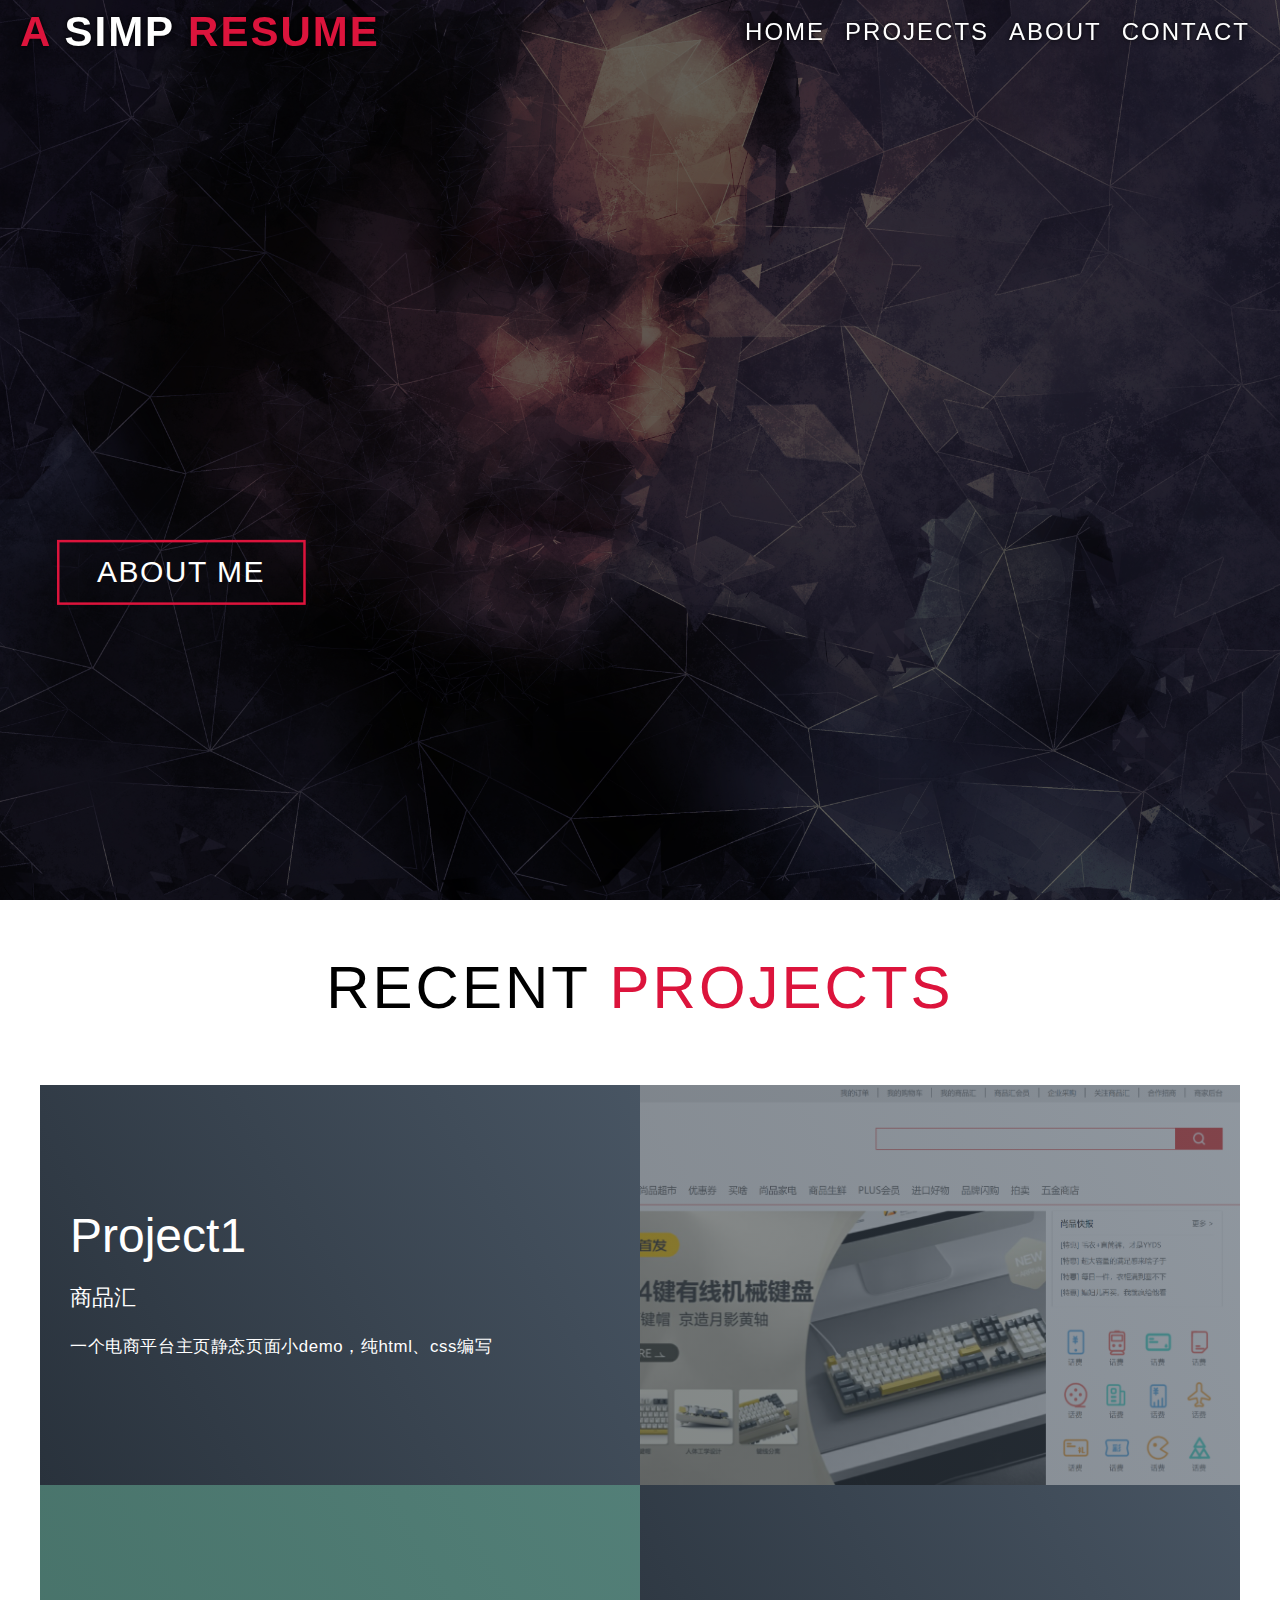
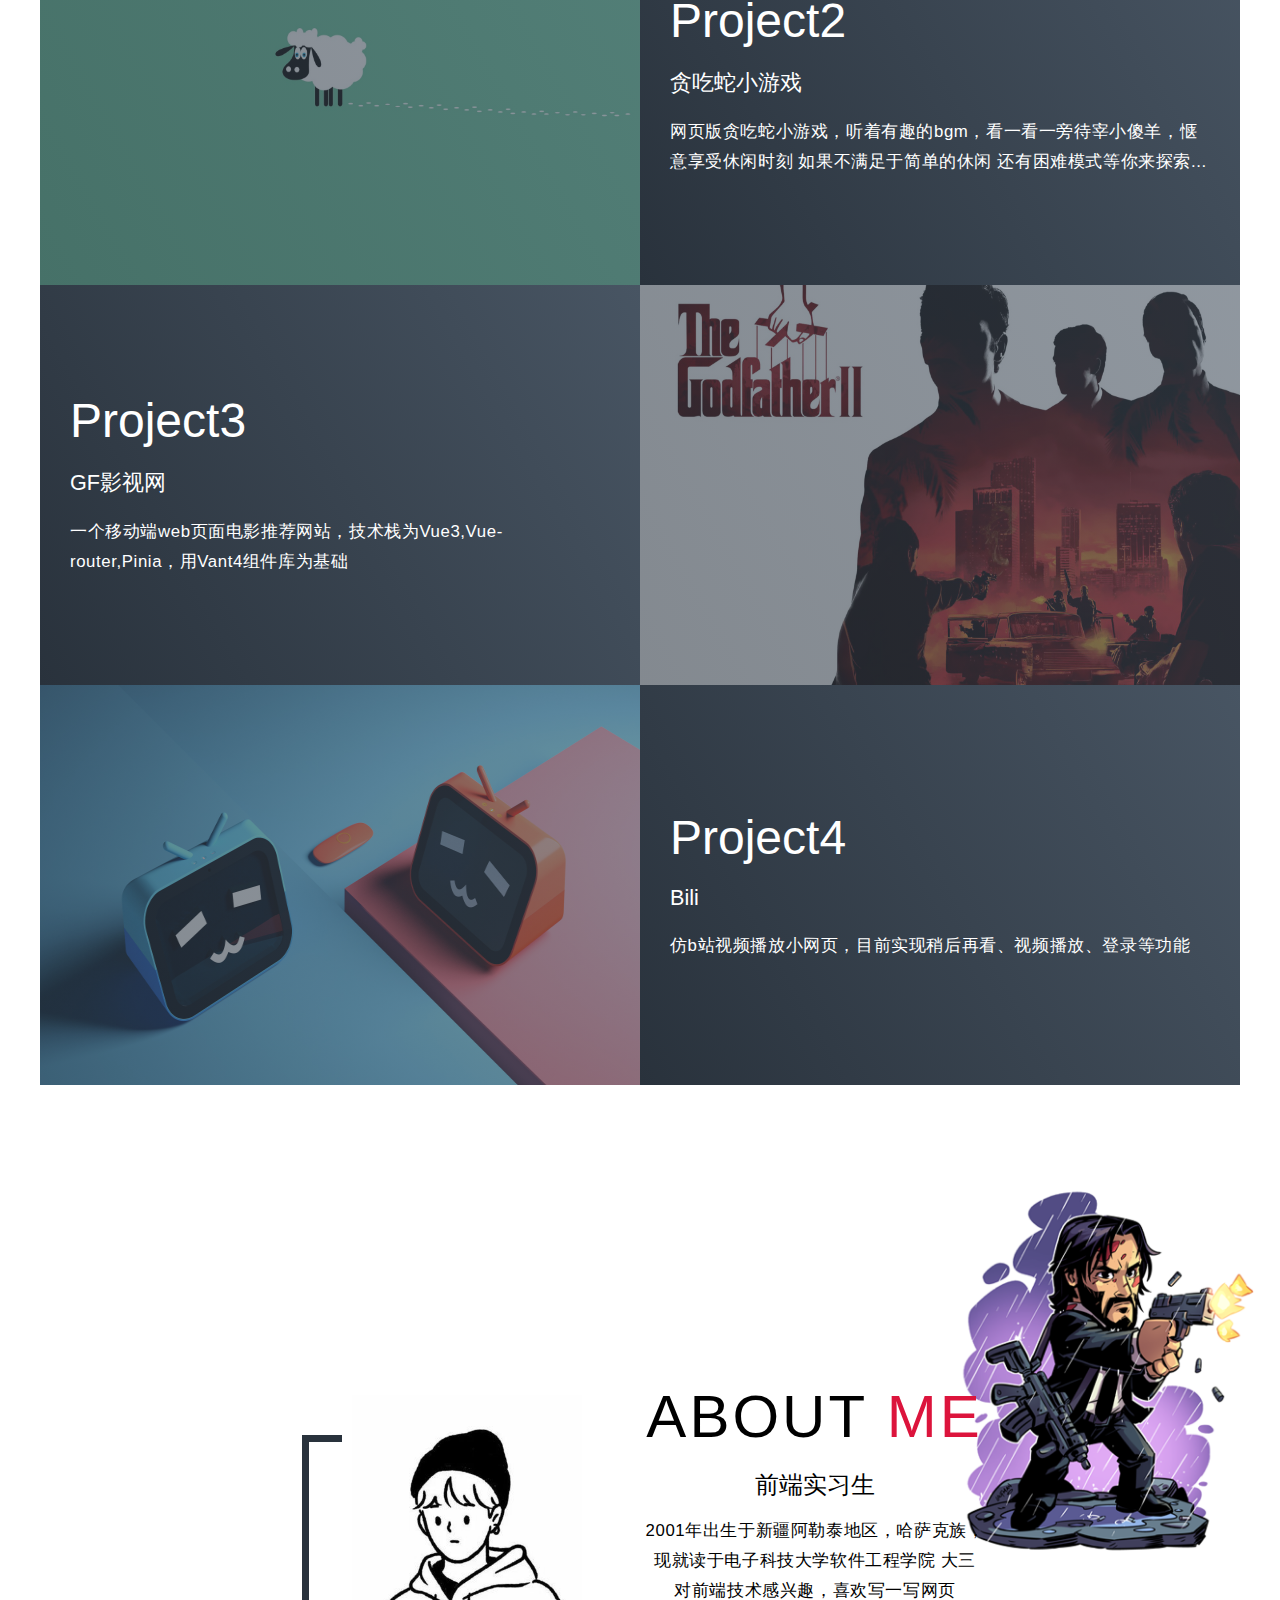
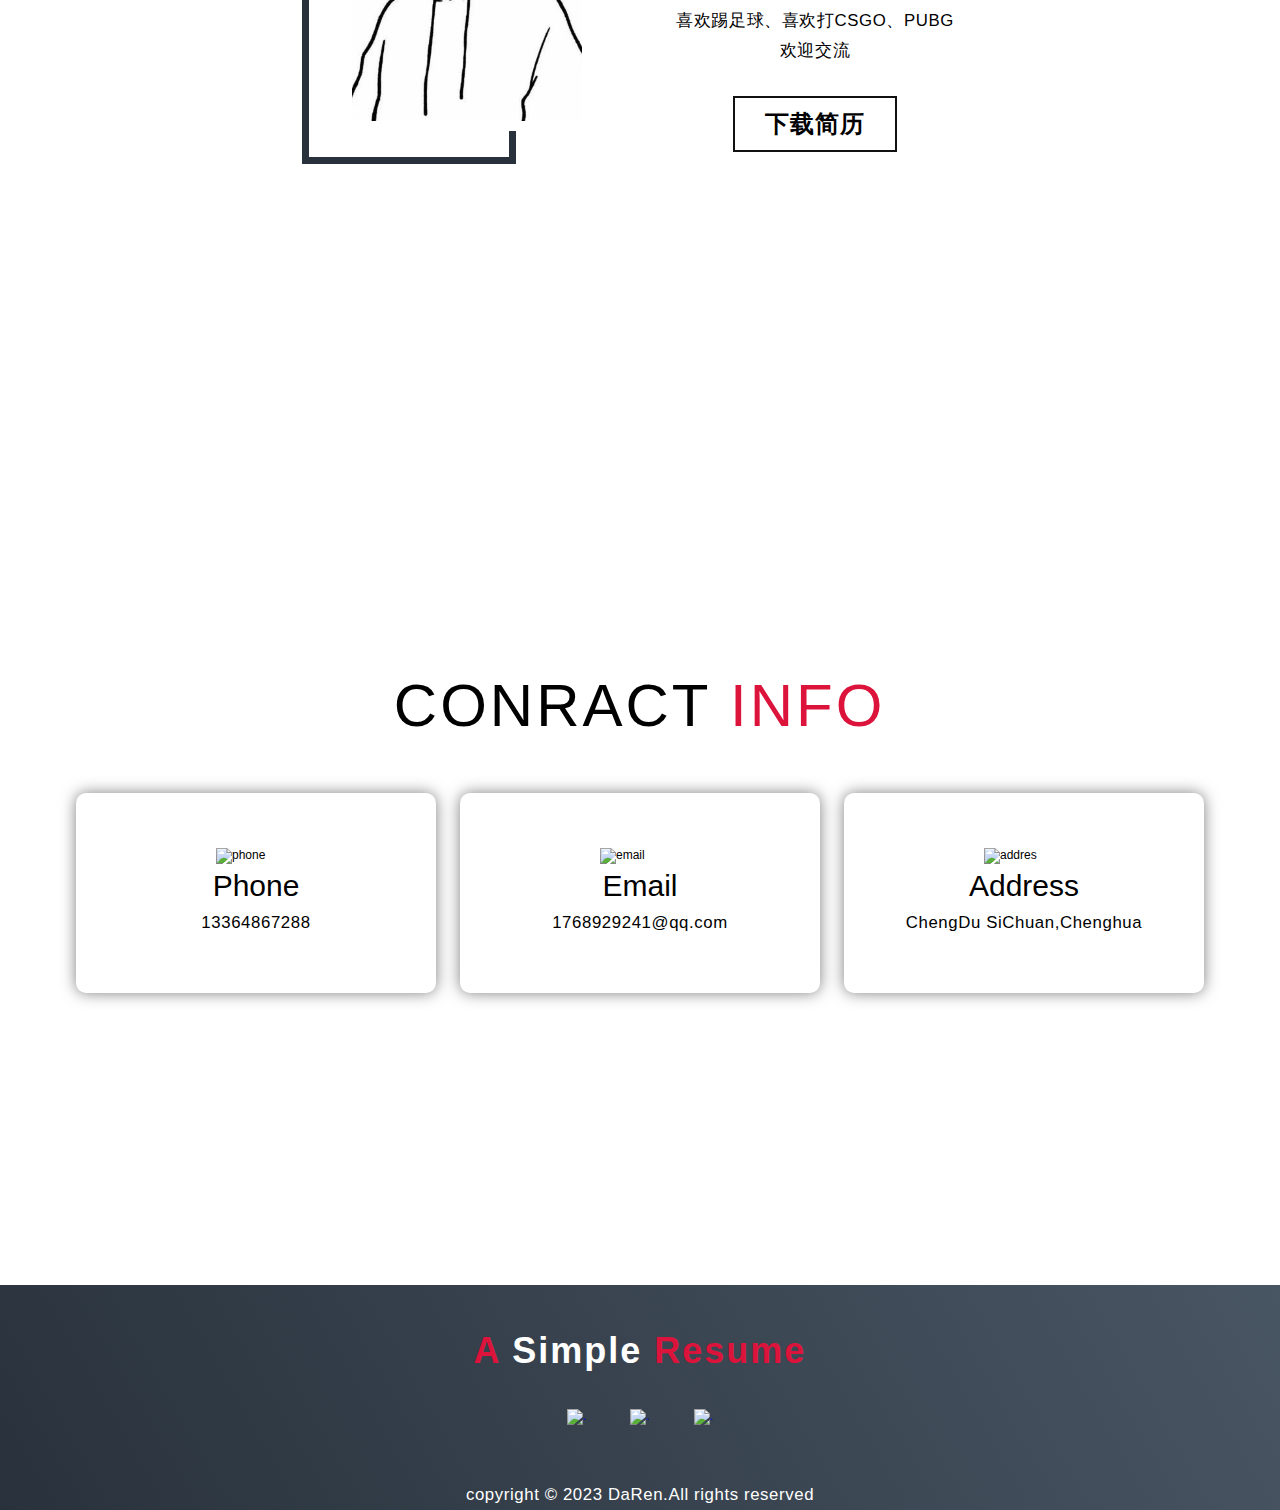
==== html/index.html @ d1a64513 "first-commit" ====
<!DOCTYPE html>
<html lang="zn-ch">

<head>
    <meta charset="UTF-8">
    <meta http-equiv="X-UA-Compatible" content="IE=edge">
    <meta name="viewport" content="width=device-width, initial-scale=1.0">
    <link rel="stylesheet" href="../css/index.css">
    <title>My Website</title>
</head>

<body>
    <!-- 头部 -->
    <header class="page-header">
        <div class="container">
            <h1 class="logo">
                <span class="crimson">A </span><span> Simp </span><span class="crimson">Resume</span>
            </h1>
            <ul class="nav">
                <li><a href="#hero">home</a></li>
                <!-- <li><a href="#service">services</a></li> -->
                <li><a href="#project">projects</a></li>
                <li><a href="#about">about</a></li>
                <li><a href="#contact">contact</a></li>
            </ul>
            <div class="humburger">
                <div></div>
                <div></div>
                <div></div>
            </div>
        </div>
        <div class="nav-list">
            <li><a href="#hero">home</a></li>
            <!-- <li><a href="#service">services</a></li> -->
            <li><a href="#project">projects</a></li>
            <li><a href="#about">about</a></li>
            <li><a href="#contact">contact</a></li>
        </div>
    </header>

    <!-- hreo板块 -->
    <section id="hero">
        <div class="hero container">
            <div class="my-introduction">
                <h1>Hello, <span></span></h1>
                <h1>My Name is <span></span></h1>
                <h1>Daren <span></span></h1>
                <a href="#about" type="button" class="cta">About Me</a>
            </div>
        </div>
    </section>

    <!-- service板块 -->
    <!-- <section id="service">
        <div class="container">
            服务头部
            <header>
                <h1 class="section-title">serv<span class="crimson">i</span>ces</h1>
                <p>Lorem ipsum dolor sit amet consectetur, adipisicing elit. 
                    Ipsum deleniti maiores pariatur assumenda quas magni et,
                     doloribus quod voluptate quasi molestiae magnam officiis 
                     dolorum, dolor provident atque molestias voluptatum 
                     explicabo!</p>
            </header>
            服务项
            <div class="content">
                <div class="item">
                    <div class="icon"><img src="https://img.icons8.com/bubbles/100/000000/services.png" alt="service-icon"></div>
                    <h2>Web Design</h2>
                    <p>Lorem ipsum dolor sit amet consectetur adipisicing
                         elit. Corporis debitis rerum, magni voluptatem sed
                          architecto placeat beatae tenetur officia quod</p>
                </div>
                <div class="item">
                    <div class="icon"><img src="https://img.icons8.com/bubbles/100/000000/services.png" alt="service-icon"></div>
                    <h2>Web Design</h2>
                    <p>Lorem ipsum dolor sit amet consectetur adipisicing
                         elit. Corporis debitis rerum, magni voluptatem sed
                          architecto placeat beatae tenetur officia quod</p>
                </div>
                <div class="item">
                    <div class="icon"><img src="https://img.icons8.com/bubbles/100/000000/services.png" alt="service-icon"></div>
                    <h2>Web Design</h2>
                    <p>Lorem ipsum dolor sit amet consectetur adipisicing
                         elit. Corporis debitis rerum, magni voluptatem sed
                          architecto placeat beatae tenetur officia quod</p>
                </div>
                <div class="item">
                    <div class="icon"><img src="https://img.icons8.com/bubbles/100/000000/services.png" alt="service-icon"></div>
                    <h2>Web Design</h2>
                    <p>Lorem ipsum dolor sit amet consectetur adipisicing
                         elit. Corporis debitis rerum, magni voluptatem sed
                          architecto placeat beatae tenetur officia quod</p>
                </div>
            </div>
        </div>
    </section> -->

    <!-- porject板块 -->
    <section id="project">
        <div class="container">
            <header>
                <h1 class="section-title">RECENT <span class="crimson">PROJECTS</span></h1>
            </header>
            <div class="content">
                <div class="item">
                    <div class="info">
                        <h2>Project1</h2>
                        <h3>商品汇</h3>
                        <p>一个电商平台主页静态页面小demo，纯html、css编写</p>
                    </div>
                    <div class="picture"><img src="../image/sph.png" alt="project1"></div>
                </div>
                <div class="item">
                    <div class="info">
                        <h2>Project2</h2>
                        <h3>贪吃蛇小游戏</h3>
                        <p>网页版贪吃蛇小游戏，听着有趣的bgm，看一看一旁待宰小傻羊，惬意享受休闲时刻
                            如果不满足于简单的休闲 还有困难模式等你来探索...
                        </p>
                    </div>
                    <div class="picture"><img src="../image/bg3.jpg" alt="project1"></div>
                </div>
                <div class="item">
                    <div class="info">
                        <h2>Project3</h2>
                        <h3>GF影视网</h3>
                        <p>一个移动端web页面电影推荐网站，技术栈为Vue3,Vue-router,Pinia，用Vant4组件库为基础</p>
                    </div>
                    <div class="picture"><img src="../image/GodFather.jpg" alt="project1"></div>
                </div>
                <div class="item">
                    <div class="info">
                        <h2>Project4</h2>
                        <h3>Bili</h3>
                        <p>仿b站视频播放小网页，目前实现稍后再看、视频播放、登录等功能</p>
                    </div>
                    <div class="picture"><img src="../image/bili.jpg" alt="project1"></div>
                </div>
                <!-- <div class="item">
                    <div class="info">
                        <h2>Project5</h2>
                        <h3>Coding is Love</h3>
                        <p>Lorem, ipsum dolor sit amet consectetur
                            adipisicing elit. Ad, iusto cupiditate
                            voluptatum impedit unde rem ipsa distinctio
                            illum quae mollitia ut, accusantium eius odio
                            ducimus illo neque atque libero non sunt harum?
                            Ipsum repellat animi, fugit architecto voluptatum odit et!</p>
                    </div>
                    <div class="picture"><img src="../image/bili.jpg" alt="project1"></div>
                </div> -->
            </div>
        </div>
    </section>

    <!-- about板块 -->
    <section id="about">
        <div class="container">
            <div class="about-box">
                <div class="info">
                    <h1 class="section-title">about <span class="crimson">me</span></h1>
                    <h2>前端实习生</h2>
                    <p>
                        2001年出生于新疆阿勒泰地区，哈萨克族，现就读于电子科技大学软件工程学院
                        大三
                    </p>
                    <p>
                        对前端技术感兴趣，喜欢写一写网页
                    </p>
                    <p>
                        喜欢踢足球、喜欢打CSGO、PUBG
                    </p>
                    <p>欢迎交流</p>
                    <a href="#">下载简历</a>
                </div>
                <div class="picture"><img src="../image/avatar.jpg" alt="me"></div>
            </div>
        </div>
    </section>

    <!-- contact板块 -->
    <section id="contact">
        <div class="container">
            <h1 class="section-title">CONRACT <span class="crimson">INFO</span></h1>
            <div class="contact-items">
                <a class="item" href="tel:13364867288">
                    <img src="https://img.icons8.com/bubbles/100/000000/phone.png" alt="phone">
                    <h2>Phone</h2>
                    <p>13364867288</p>
                </a>
                <a class="item" href="mailto:1768929241@qq.com">
                    <img src="https://img.icons8.com/bubbles/100/000000/new-post.png" alt="email">
                    <h2>Email</h2>
                    <p>1768929241@qq.com</p>
                </a>
                <a class="item">
                    <img src="https://img.icons8.com/bubbles/100/000000/map-marker.png" alt="addres">
                    <h2>Address</h2>
                    <p>ChengDu SiChuan,Chenghua</p>
                </a>
            </div>
        </div>
    </section>

    <!-- 页脚 -->
    <footer class="page-footer">
        <div class="container">
            <h1><span class="crimson">A </span> Simple <span class="crimson"> Resume</span></h1>
            <div class="icon">
                <!-- <h2>Your Complete Web Soution</h2> -->
                <a href="#"><img src="https://img.icons8.com/bubbles/100/000000/facebook-new.png" alt="."></a>
                <a href="#"><img src="https://img.icons8.com/bubbles/100/000000/instagram-new.png" alt="."></a>
                <a href="#"><img src="https://img.icons8.com/bubbles/100/000000/behance.png" alt="."></a>
            </div>
            <p class="copyright">copyright &copy; 2023 DaRen.All rights reserved</p>
        </div>
    </footer>

    <script>
        // 汉堡包按钮
        const humburger = document.querySelector('.humburger')
        // 导航列表
        const navList = document.querySelector('.nav-list')
        const navListHide = () => {
            navList.style.right = '-55%'
            navList.style.borderTopLeftRadius = '0'
            navList.style.borderBottomLeftRadius = '0'
            // 显示汉堡包
            humburger.style.opacity = '1'
            setTimeout(()=> {
                window.removeEventListener('click', navListHide)
            })
        }
        humburger.addEventListener('click', function () {
            navList.style.right = '0'
            navList.style.borderTopLeftRadius = '70%'
            navList.style.borderBottomLeftRadius = '70%'
            // 隐藏汉堡包
            humburger.style.opacity = '0'
            // 点击屏幕隐藏导航列表
            setTimeout(()=> {
                window.addEventListener('click',navListHide)
            })
        })
    </script>
</body>

</html>
---- css/index.css ----
/* #region reset*/
* {
    padding: 0;
    margin: 0;
    box-sizing: border-box;
}

html {
    font-size: 7px;
    font-family: 'montserrat', sans-serif;
    scroll-behavior: smooth;
}

a {
    text-decoration: none;
}

.container {
    min-height: 100vh;
    width: 100%;
    display: flex;
    align-items: center;
    justify-content: center;
}

.crimson {
    color: crimson;
}

.section-title {
    font-size: 4rem;
    font-weight: 300;
    color: black;
    margin-bottom: 10px;
    text-transform: uppercase;
    letter-spacing: .2rem;
    text-align: center;
}

p {
    font-size: 1.4rem;
    line-height: 2.5rem;
    font-weight: 300;
    letter-spacing: .05rem;
}

img {
    width: 100%;
}

h1,
h2,
h3,
p {
    cursor: default;
}

/* #endregion reset*/

/* #region header */
.page-header {
    width: 100%;
    position: fixed;
    top: 0;
    left: 0;
    z-index: 100;
    text-shadow: 0px 0px 4px black;
    /* background-image: linear-gradient(60deg, #29323c 0%, #485563 100%); */
}

.page-header .container {
    max-width: 1500px;
    margin: 0 auto;
    min-height: 7vh;
    justify-content: space-between;
    padding: 0 20px;
    color: white;
    text-transform: uppercase;
}

.page-header .logo {
    font-size: 3.5rem;
    letter-spacing: 2px;
    font-weight: 600;
}

.page-header .nav {
    display: flex;
    justify-content: flex-end;
    align-items: center;
}

.page-header .nav li {
    list-style: none;
}

.page-header .nav li a {
    color: white;
    font-size: 2rem;
    padding: 0 10px;
    letter-spacing: 2px;
    transition: .2s 0s ease letter-spacing;
}

.page-header .nav li a:hover {
    color: crimson;
    letter-spacing: 10px;
}

.page-header .humburger {
    width: 40px;
    height: 40px;
    border: 3px solid white;
    border-radius: 50%;
    cursor: pointer;
    display: none;
    box-shadow: 0px 0px 5px black;

    /* display: flex; */
    flex-direction: column;
    justify-content: space-evenly;
    align-items: center;
}

.page-header .humburger div:nth-child(2) {
    width: 60%;
    border: 1px solid white;
    opacity: .5;
    animation: humburger_line2 2s linear 0s infinite;
    box-shadow: 0px 0px 5px black;
}

.page-header .humburger div:nth-child(1) {
    width: 60%;
    border: 1px solid white;
    position: relative;
    top: 5px;
    opacity: .5;
    animation: humburger_line1 2s linear 0s infinite;
    box-shadow: 0px 0px 5px black;
}

.page-header .humburger div:nth-child(3) {
    width: 60%;
    border: 1px solid white;
    position: relative;
    top: -4px;
    opacity: .5;
    animation: humburger_line3 2s linear 0s infinite;
    box-shadow: 0px 0px 5px black;
}

.nav-list {
    width: 52%;
    height: 100vh;
    background-color: #2D2C2F;
    opacity: .7;

    position: absolute;
    top: 0;
    right: -55%;

    display: none;
    flex-flow: column;
    justify-content: center;
    align-items: center;

    transition: .3s 0s ease all;
}

.nav-list li {
    list-style: none;
    margin: 2rem 0;
}

.nav-list li a {
    color: white;
    font-size: 4rem;
    padding: 0 10px;
    letter-spacing: 2px;
}

/* #endregion header */

/* #region hero section */
#hero {
    background-image: url(../image/JohnWick3.jpg);
    background-size: cover;
    background-position: top center;
    position: relative;
    z-index: 1;
}

/* 一层黑幕 */
#hero::after {
    content: '';
    background-color: black;
    opacity: 0.6;
    height: 100%;
    width: 100%;
    position: absolute;
    top: 0;
    left: 0;
    z-index: -1;
}

/* 调整位置 */
#hero .container {
    max-width: 1500px;
    margin: 0 auto;
    justify-content: flex-start;
    padding-left: 40px;
}

#hero h1 {
    display: block;
    width: fit-content;
    font-size: 4rem;
    position: relative;
    color: transparent;
    position: relative;
    animation: text_reveal .5s ease forwards;
}

#hero h1:nth-child(1) {
    animation-delay: 1s;
}

#hero h1:nth-child(2) {
    animation-delay: 2s;
}

#hero h1:nth-child(3) {
    animation: text_reveal_name .5s ease forwards;
    animation-delay: 3s;
}

/* 字体动画特效遮幕 */
#hero h1 span {
    position: absolute;
    top: 0;
    left: 0;
    width: 0;
    height: 100%;
    background-color: crimson;
    animation: text_reveal_box 1s ease;
}

#hero h1:nth-child(1) span {
    animation-delay: .5s;
}

#hero h1:nth-child(2) span {
    animation-delay: 1.5s;
}

#hero h1:nth-child(3) span {
    animation-delay: 2.5s;
}

#hero .cta {
    display: inline-block;
    padding: 10px 30px;
    color: white;
    background-color: transparent;
    border: 2px solid crimson;
    font-size: 2rem;
    text-transform: uppercase;
    letter-spacing: .1rem;
    margin-top: 30px;
    transition: .3s ease;
    transition-property: color bacground-color;
}

#hero .cta:hover {
    color: white;
    background-color: crimson;
}

/* #endregion hero section */

/* #region service section */
/* #service .container {
    flex-direction: column;
    text-align: center;
    max-width: 1500px;
    margin: 0 auto;
    padding: 100px 0;
}
#service .section-title {
    font-size: 4rem;
    font-weight: 300;
    color: black;
    margin-bottom: 10px;
    text-transform: uppercase;
    letter-spacing: .2rem;
    text-align: center;
}
#service header {
    max-width: 400px;
}
#service header p {
    margin-top: 10px;
}
#service .content {
    display: flex;
    align-items: center;
    justify-content: center;
    flex-wrap: wrap;
    margin-top: 50px;
}
#service .item {
    background-image: url(../image/img-1.png);
    background-size: cover;
    flex-basis: 80%;
    border-radius: 10px;
    padding: 10px 20px;
    margin: 1%;
    overflow: hidden;
    position: relative;
    z-index: 1;
    min-height: 300px;

    display: flex;
    flex-direction: column;
    justify-content: center;
    align-items: flex-start;
}
#service .item::after {
    content: '';
    width: 100%;
    height: 100%;
    position: absolute;
    top: 0;
    left: 0;
    background-image: linear-gradient(60deg, #29323c 0%, #485563 100%);
    opacity: 0.6;
    z-index: -1;
}
#service .item .icon {
    width: 80px;
    height: 80px;
}
#service .item h2 {
    color: white;
    margin: 10px 0;
    font-size: 2rem;
}
#service .item p {
    color: white;
    text-align: left;
    line-height: 2rem;
} */
/* #endregion service section */

/* #region project section */
#project .container {
    flex-direction: column;
}

#project header {
    margin: 60px 0;
}

#project .content {
    display: flex;
    justify-content: center;
    align-items: center;
    flex-wrap: wrap;
}

#project .item {
    overflow: hidden;
    border-radius: 1rem;
    flex-basis: 80%;
    display: flex;
    justify-content: center;
    align-items: center;
    flex-wrap: wrap;
    margin: 1%;
}

#project .item img {
    transition: transform .4s 0s ease;
    height: 100%;
}

#project .item:hover img {
    transform: scale(1.25);
}

#project .item .info {
    min-height: 300px;
    padding: 10px 20px;
    color: white;
    background-image: linear-gradient(60deg, #29323c 0%, #485563 100%);
    display: flex;
    flex-direction: column;
    justify-content: center;
    align-items: flex-start;
}

#project .item .info h2 {
    font-size: 4rem;
    font-weight: 400;
}

#project .item .info h3 {
    font-weight: 300;
    font-size: 1.8rem;
    margin: 20px 0;
}

#project .item .picture {
    position: relative;
    overflow: hidden;
}

/* 照片遮幕 */
#project .item .picture::after {
    content: '';
    display: inline-block;
    width: 150%;
    height: 150%;
    background-image: linear-gradient(60deg, #29323c 0%, #485563 100%);
    position: absolute;
    left: -50%;
    top: -50%;
    opacity: .6;
}

/* #endregion project section */

/* #region about section */
#about .container {
    background-image: url(../image/JohnWick2.png);
    background-position: right top;
    background-repeat: no-repeat;
    background-size: 30vw;
}

#about .about-box {
    display: flex;
    justify-content: center;
    align-items: center;
    flex-wrap: wrap;
    flex-basis: 90%;
    margin-top: 200px;
}

#about .info {
    display: flex;
    flex-direction: column;
    align-items: center;
    margin-bottom: 50px;
    font-weight: bold;
}

#about .info h2 {
    margin: 15px 0;
    font-weight: 400;
    font-size: 2rem;
}

#about .info p {
    text-align: center;
}

#about .info a {
    display: inline-block;
    padding: 10px 30px;
    color: #000;
    background-color: transparent;
    border: 2px solid #111;
    font-size: 2rem;
    text-transform: uppercase;
    letter-spacing: .1rem;
    margin-top: 30px;
    transition: 0.2s ease;
    transition-property: color bacground-color;
}

#about .info a:hover {
    color: white;
    background-color: crimson;
}

#about .picture {
    height: 500px;
    width: 300px;
    position: relative;
}

#about .picture img {
    width: 250px;
    position: absolute;
    top: 0;
    right: 0;
    border: 10px solid white;
    z-index: 2;
}

#about .picture::after {
    content: '';
    display: inline-block;
    width: 200px;
    height: 315px;
    background-color: transparent;
    border: 7px solid #29323c;
    position: absolute;
    top: 50px;
    left: 10px;
}

/* #endregion about section */

/* #region contact section */
#contact .container {
    /* background-color: skyblue; */
    max-width: 1200px;
    margin: 0 auto;
    flex-direction: column;
}

#contact .contact-items {
    display: flex;
    justify-content: center;
    flex-wrap: wrap;
    align-items: center;
    width: 100%;
    margin-top: 50px;
}

#contact .contact-items .item {
    display: flex;
    flex-direction: column;
    justify-content: center;
    align-items: center;
    flex-basis: 80%;
    margin: 3% 0;
    background-color: white;
    padding: 20px 0;
    border-radius: 10px;
    box-shadow: 0 0 15px rgba(0, 0, 0, 50%);
    color: black;
    min-height: 230px;

    transition: .2s 0s ease box-shadow;
}

#contact .contact-items .item:hover {
    box-shadow: 0 0 5px rgba(0, 0, 0, 50%);
}

#contact .contact-items .item img {
    width: 80px;
}

#contact .contact-items .item h2 {
    margin: 5px 0;
    font-size: 2.5rem;
    font-weight: 300;
}

/* #endregion contact section */

/* #region footer */
.page-footer .container {
    color: white;
    min-height: 25vh;
    background-image: linear-gradient(60deg, #29323c 0%, #485563 100%);
    flex-wrap: wrap;
}

.page-footer h1 {
    margin-top: 3vh;
    letter-spacing: 2px;
    font-size: 3rem;
    width: 100%;
    text-align: center;
}

.page-footer h2 {
    font-size: 2rem;
    margin-bottom: 5px;
}

.page-footer .icon {
    width: 100%;
    text-align: center;

}

.page-footer .icon a {
    display: inline-block;
    width: 60px;
}

.page-footer p {
    width: 100%;
    text-align: center;
    align-self: flex-end;
}

/* #endregion footer */

/* #region keyframes */
@keyframes text_reveal_box {
    50% {
        width: 100%;
        left: 0;
    }

    100% {
        width: 0;
        left: 100%;
    }
}

@keyframes text_reveal {
    to {
        color: white;
    }
}

@keyframes text_reveal_name {
    to {
        color: crimson;
    }
}

@keyframes humburger_line1 {
    0% {
        opacity: .5;
        /* border: 1px solid white; */
    }

    8% {
        opacity: 1;
        /* border: 1px solid crimson; */
    }

    16% {
        opacity: .5;
        /* border: 1px solid white; */
    }
}

@keyframes humburger_line2 {
    8% {
        opacity: .5;
        /* border: 1px solid white; */
    }

    16% {
        opacity: 1;
        /* border: 1px solid crimson; */
    }

    33% {
        opacity: .5;
        /* border: 1px solid white; */
    }
}

@keyframes humburger_line3 {
    16% {
        opacity: .5;
        /* border: 1px solid white; */
    }

    33% {
        opacity: 1;
        /* border: 1px solid crimson; */
    }

    41% {
        opacity: .5;
        /* border: 1px solid white; */
    }
}

/* #endregion keyframes */

/* #region 媒体查询 */
/* 以手机为基础编代码 */
/* 小电脑屏，pad */
@media only screen and (max-width:770px) {
    #project .item .info {
        min-width: 80vw;
    }
}
@media only screen and (min-width:770px) {
    .page-header .humburger {
        width: 50px;
        height: 50px;
    }

    /* 字体放大 */
    html {
        font-size: 10px;
    }

    /* 每个板块标题 */
    .section-title {
        transform: scale(1.25);
    }

    /* hero section 引入介绍 */
    .my-introduction {
        transform: scale(1.25);
        margin-left: 50px;
    }

    /* service板块每个服务项 */
    #service .content .item {
        flex-basis: 40%;
        margin: 1%;
    }

    #project .item {
        flex-basis: 100%;
        max-width: 1200px;
        border-radius: 0;
        flex-wrap: nowrap;
        margin: 0;
        min-height: 400px;
    }

    #project .item:nth-child(2n) {
        flex-direction: row-reverse;
    }

    #project .item .info {
        padding: 50px 30px;
        height: 100%;
        flex-basis: 50%;
        height: 400px;
    }

    #project .item .picture {
        flex-basis: 50%;
        height: 400px;
    }

    #contact .contact-items .item {
        flex-basis: 30%;
        margin: 0 1%;
        min-height: 200px;
    }
}

/* 针对头部的自适应 */
@media only screen and (max-width:900px) {
    .page-header .nav {
        display: none;
    }

    .page-header .humburger {
        display: flex;
    }

    .page-header .nav-list {
        display: flex;
    }
}

/* 电脑屏 */
@media only screen and (min-width:1200px) {
    html {
        font-size: 12px;
    }

    #service .content .item {
        flex-basis: 23%;
        margin: 1%;
    }

    #about .about-box {
        flex-direction: row-reverse;
        align-items: center;
    }

    #about .info {
        max-width: 30%;
        position: relative;
        top: -40px;
        margin-left: 50px;
    }
}

/* #endregion 媒体查询 */
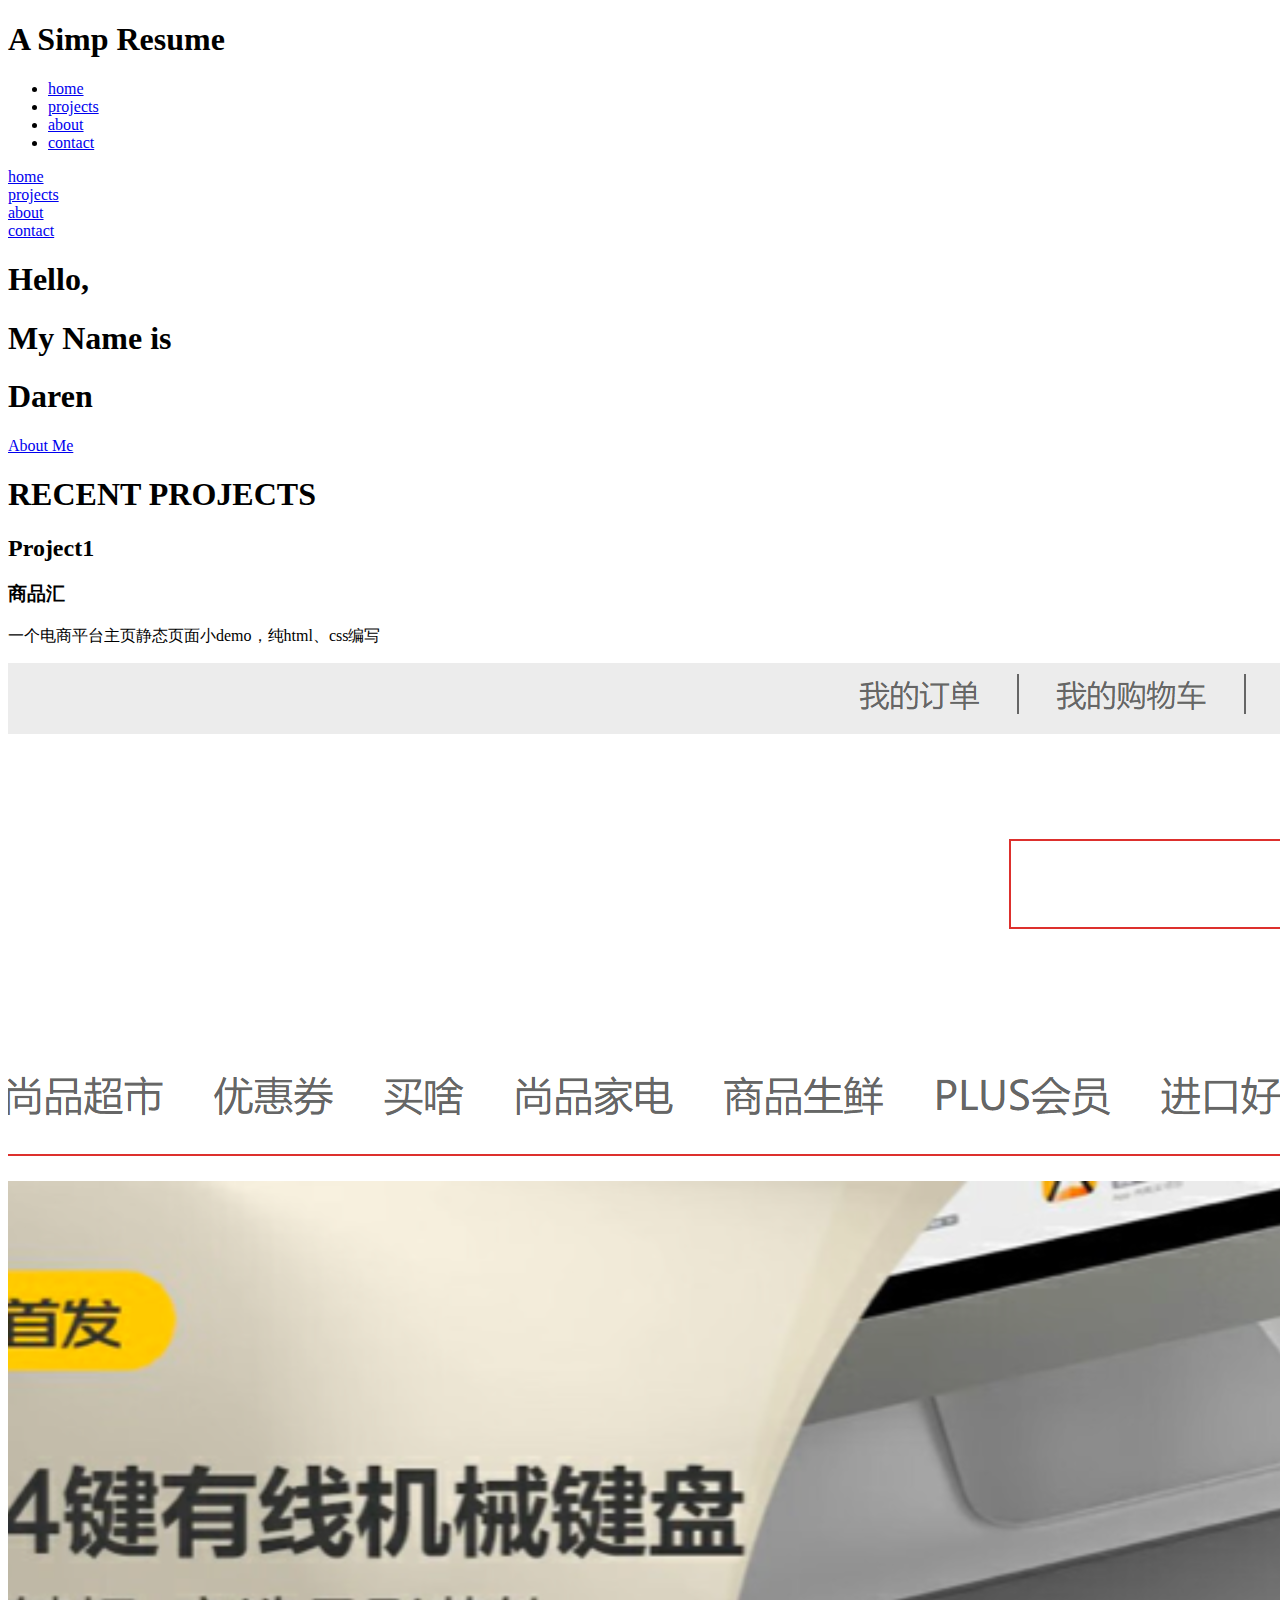
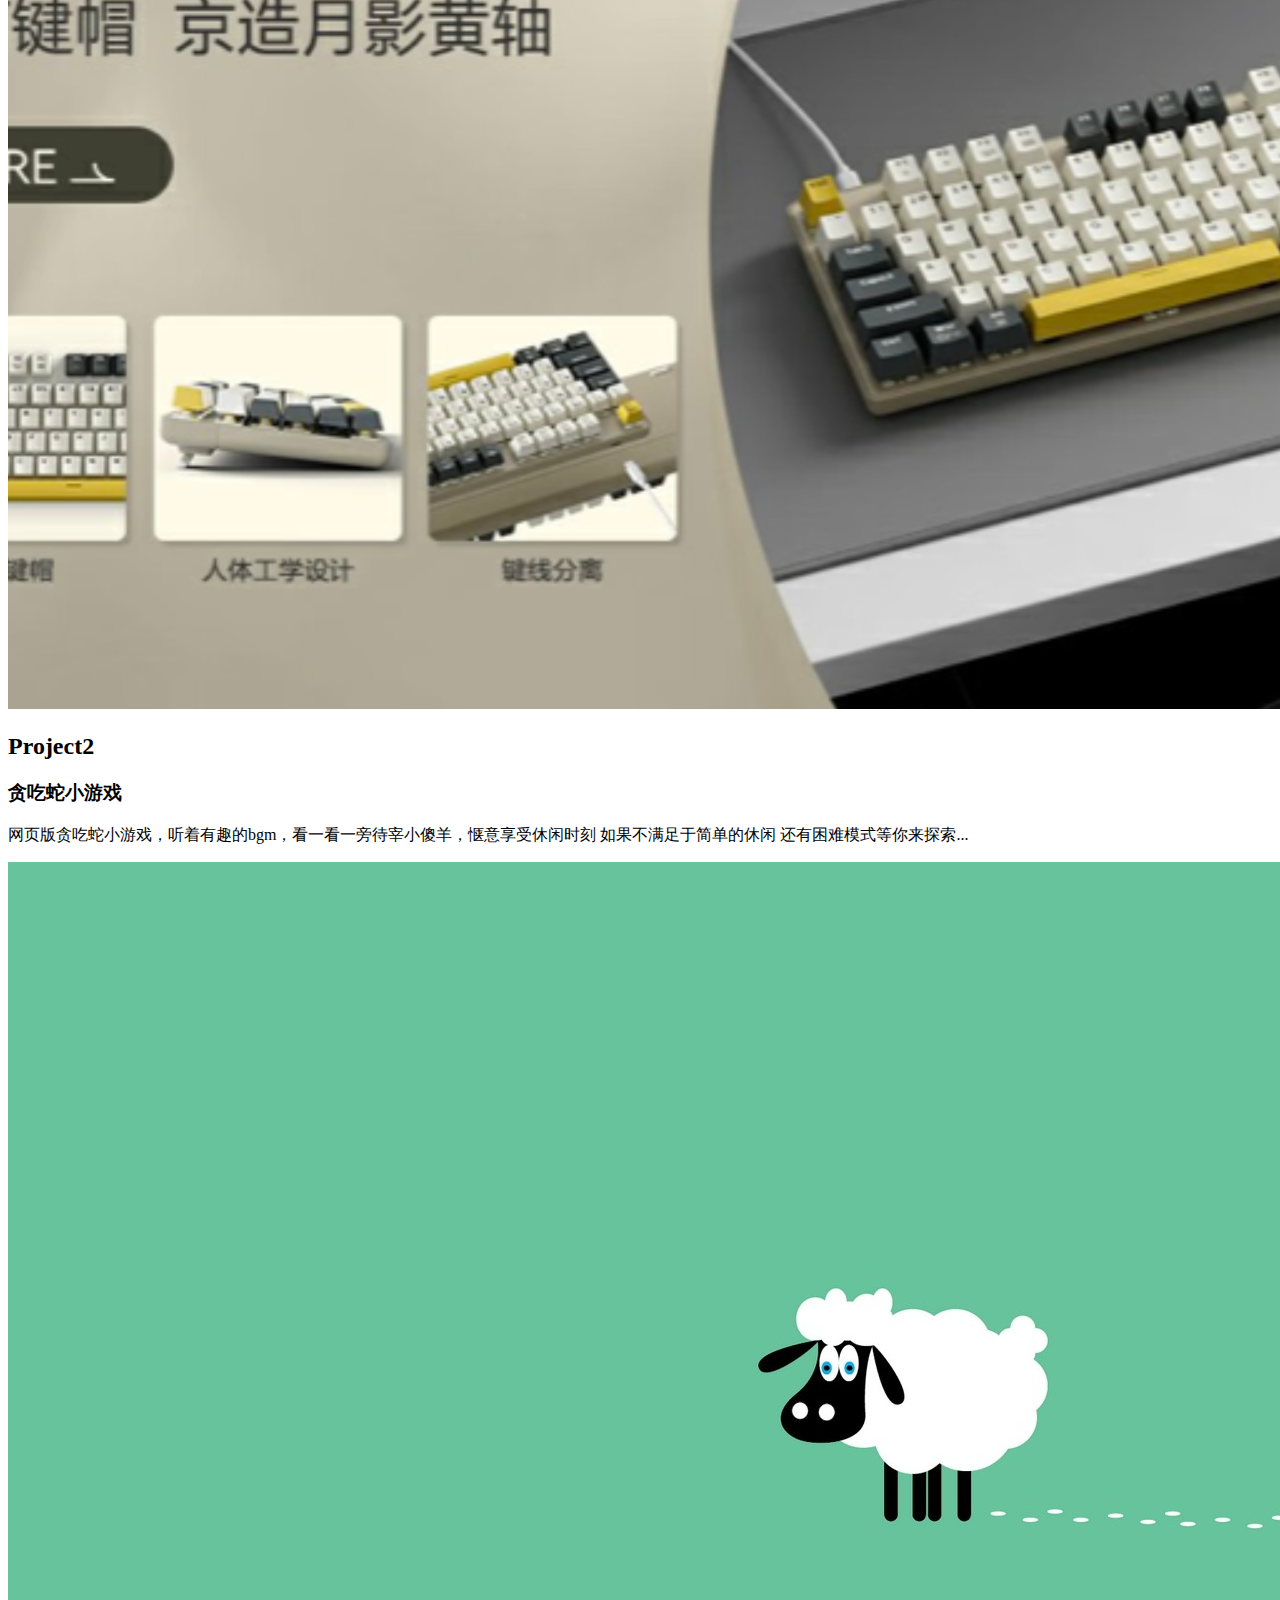
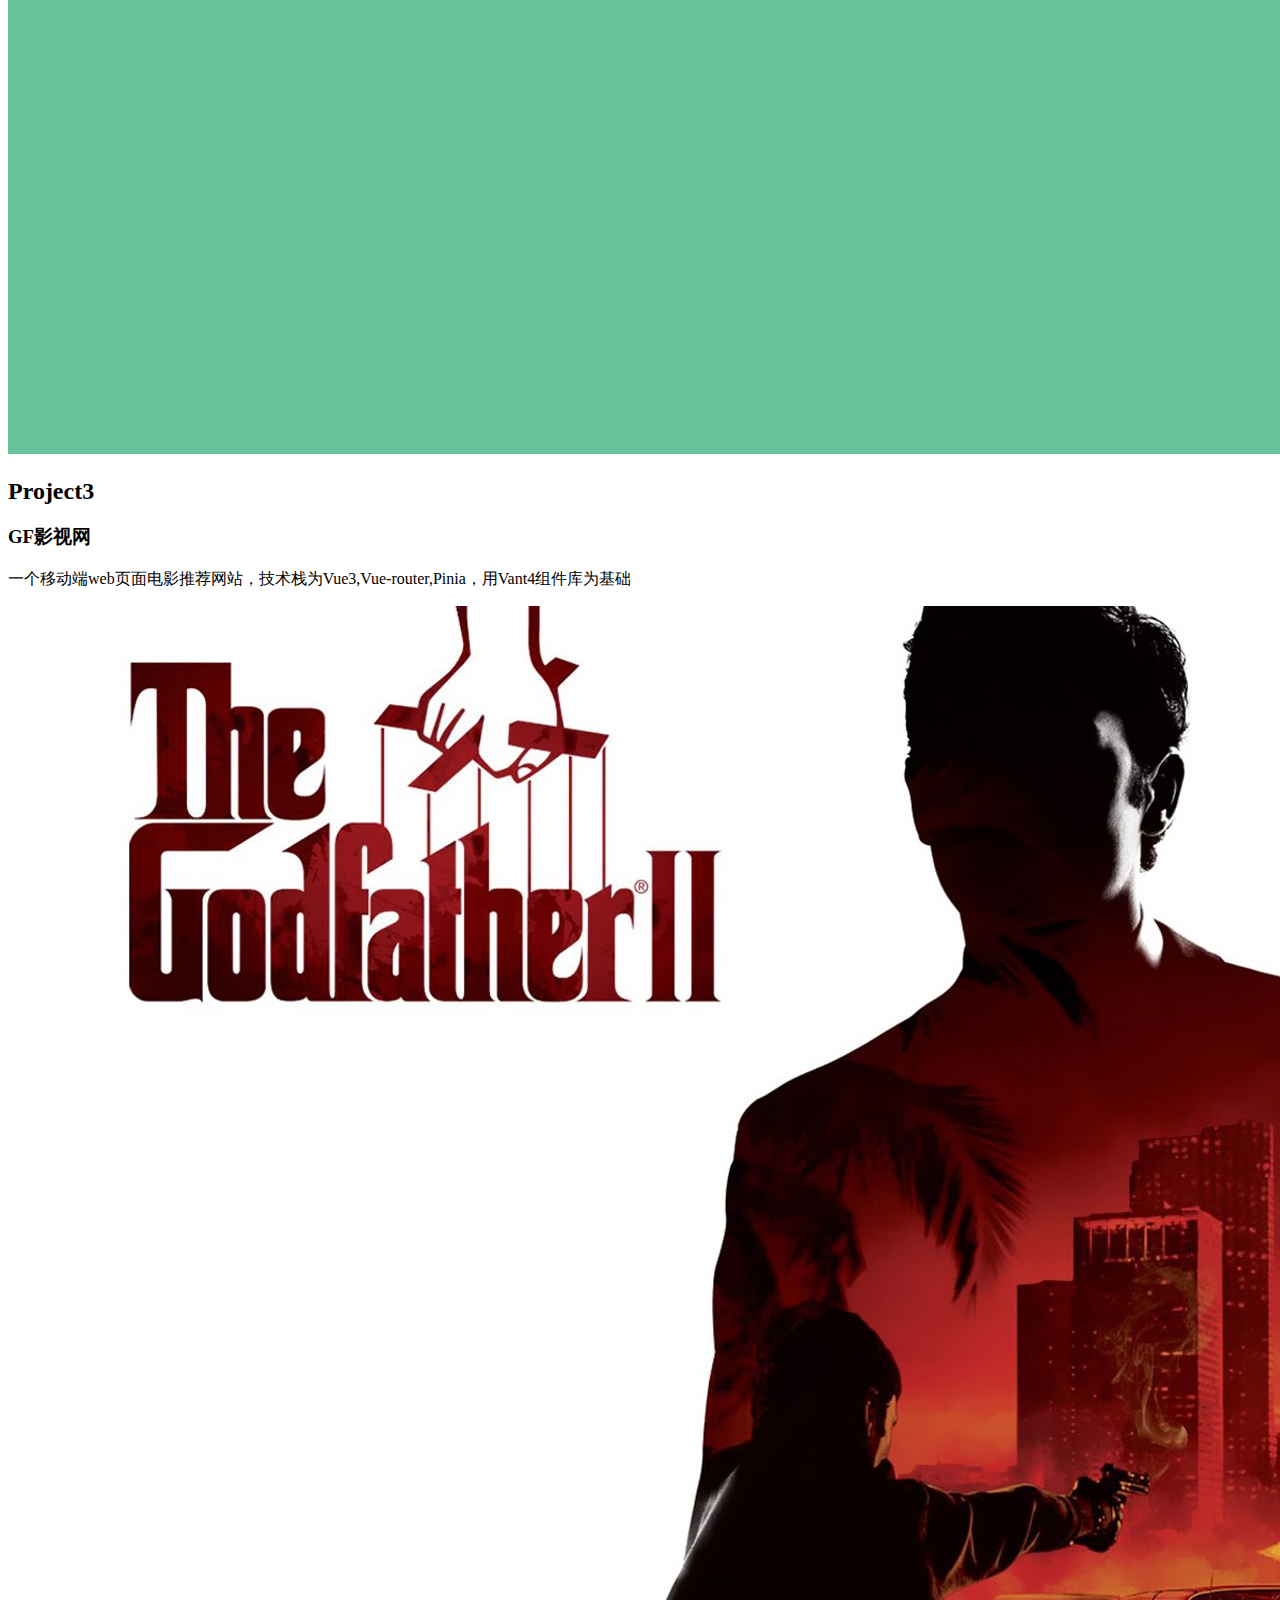
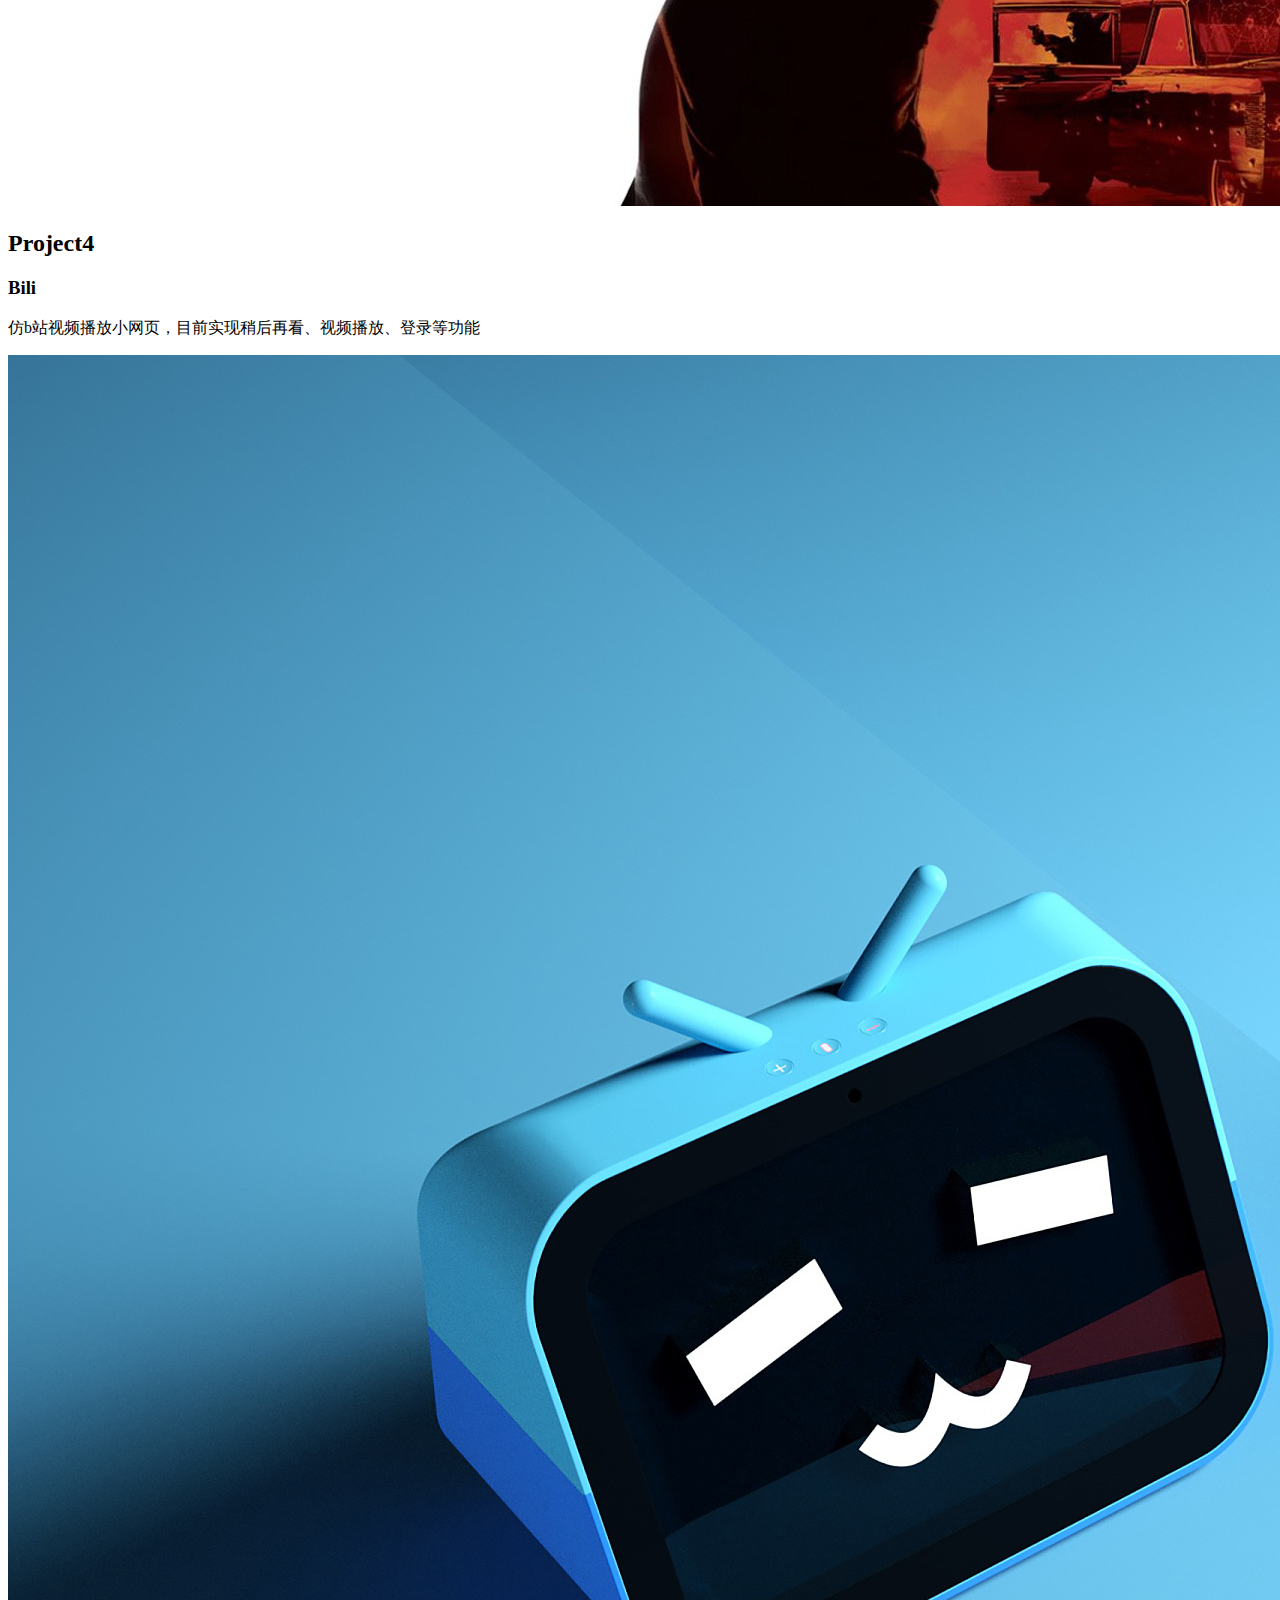
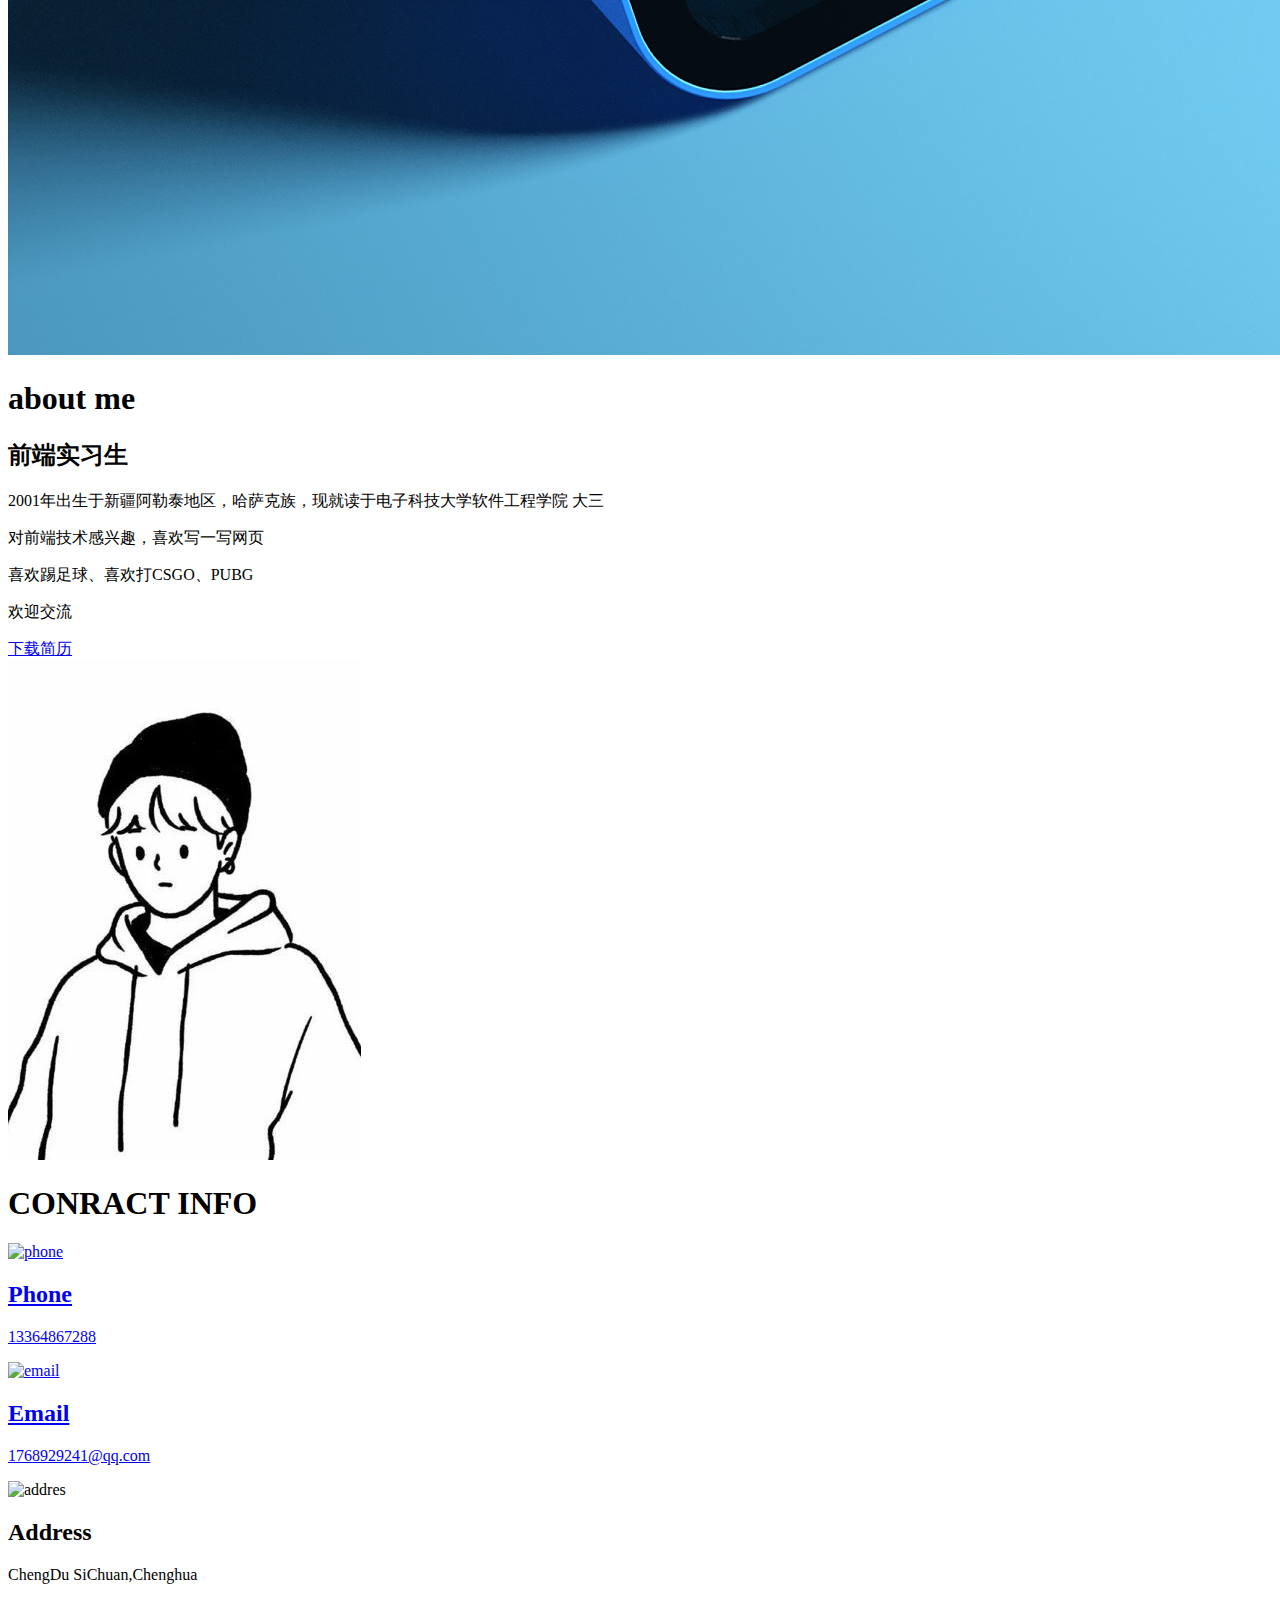
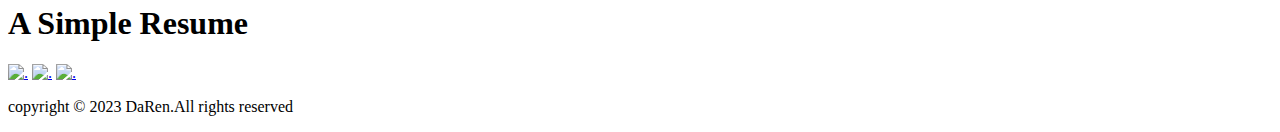
==== commit 8669dbf0: "second commit" ====
--- a/html/index.html
+++ b/html/index.html
@@ -5,7 +5,7 @@
     <meta charset="UTF-8">
     <meta http-equiv="X-UA-Compatible" content="IE=edge">
     <meta name="viewport" content="width=device-width, initial-scale=1.0">
-    <link rel="stylesheet" href="../css/index.css">
+    <link rel="stylesheet" href="myWeb/css/index.css">
     <title>My Website</title>
 </head>
 
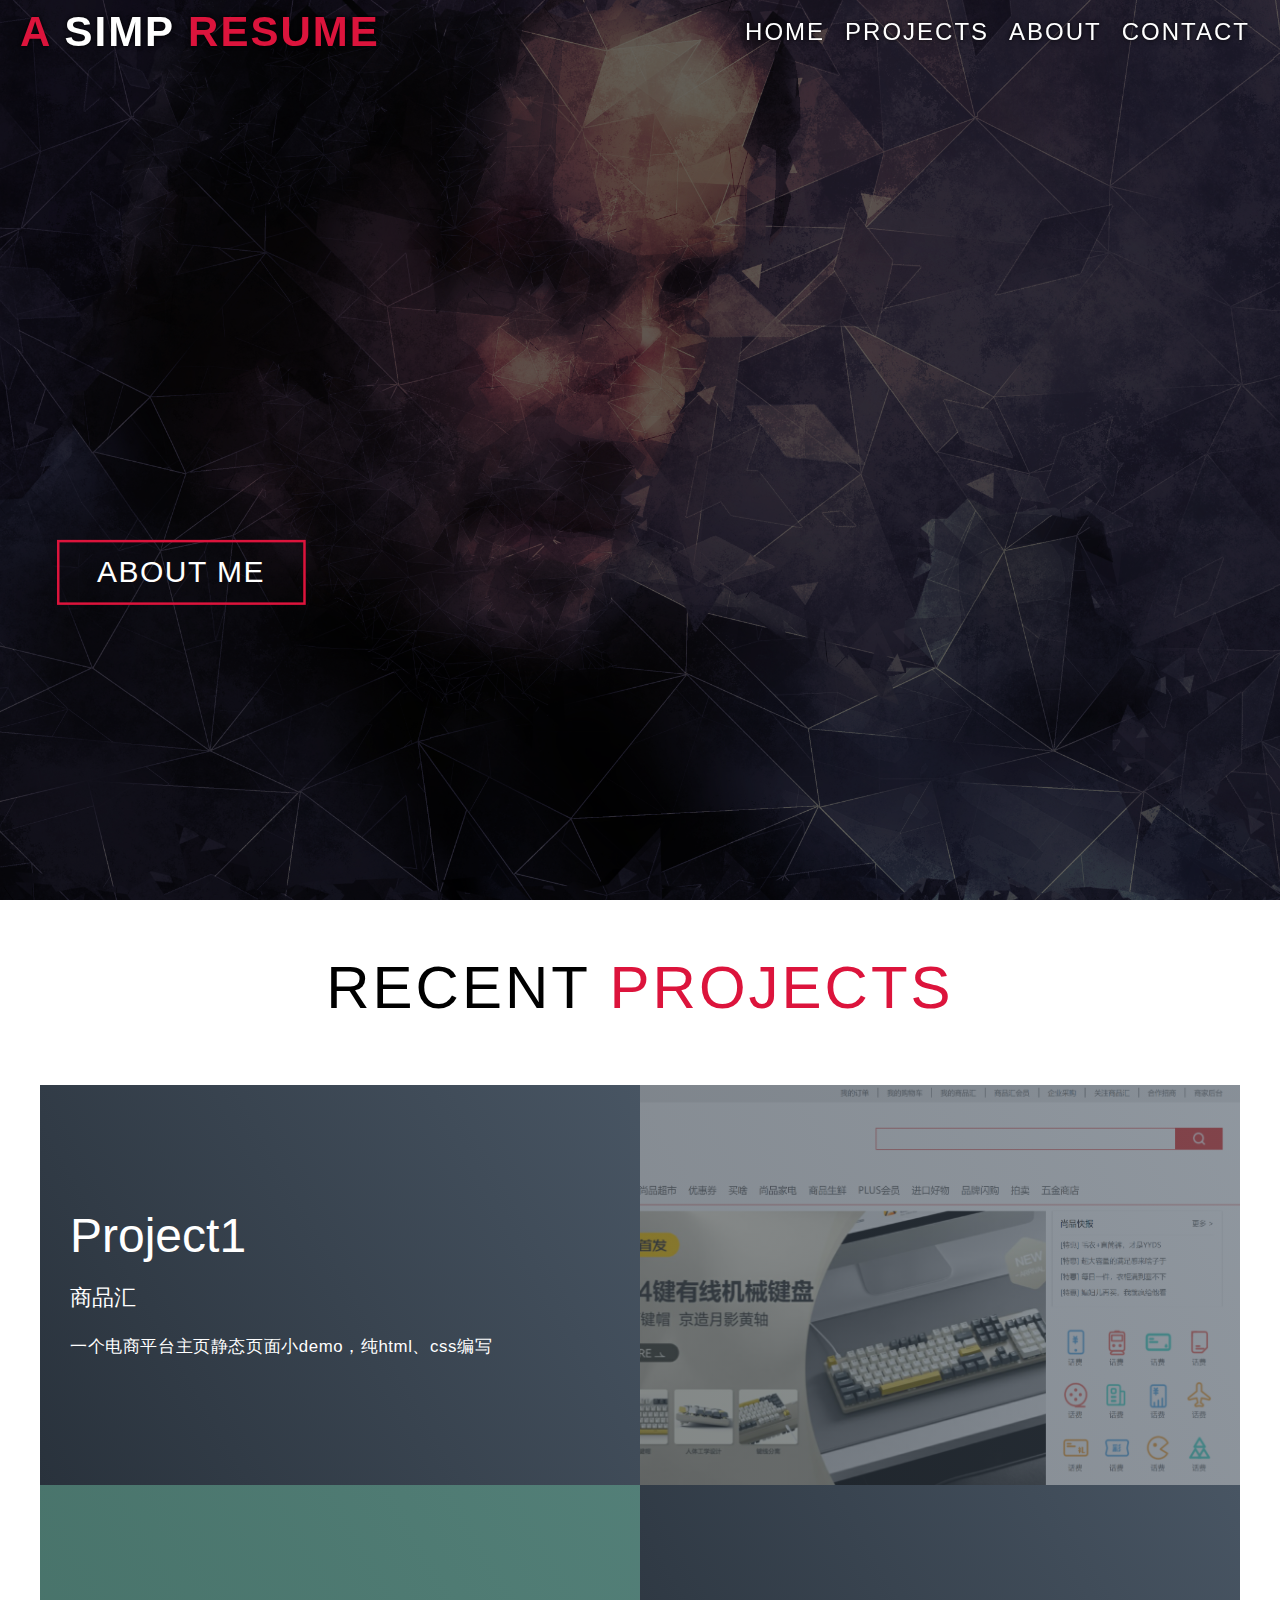
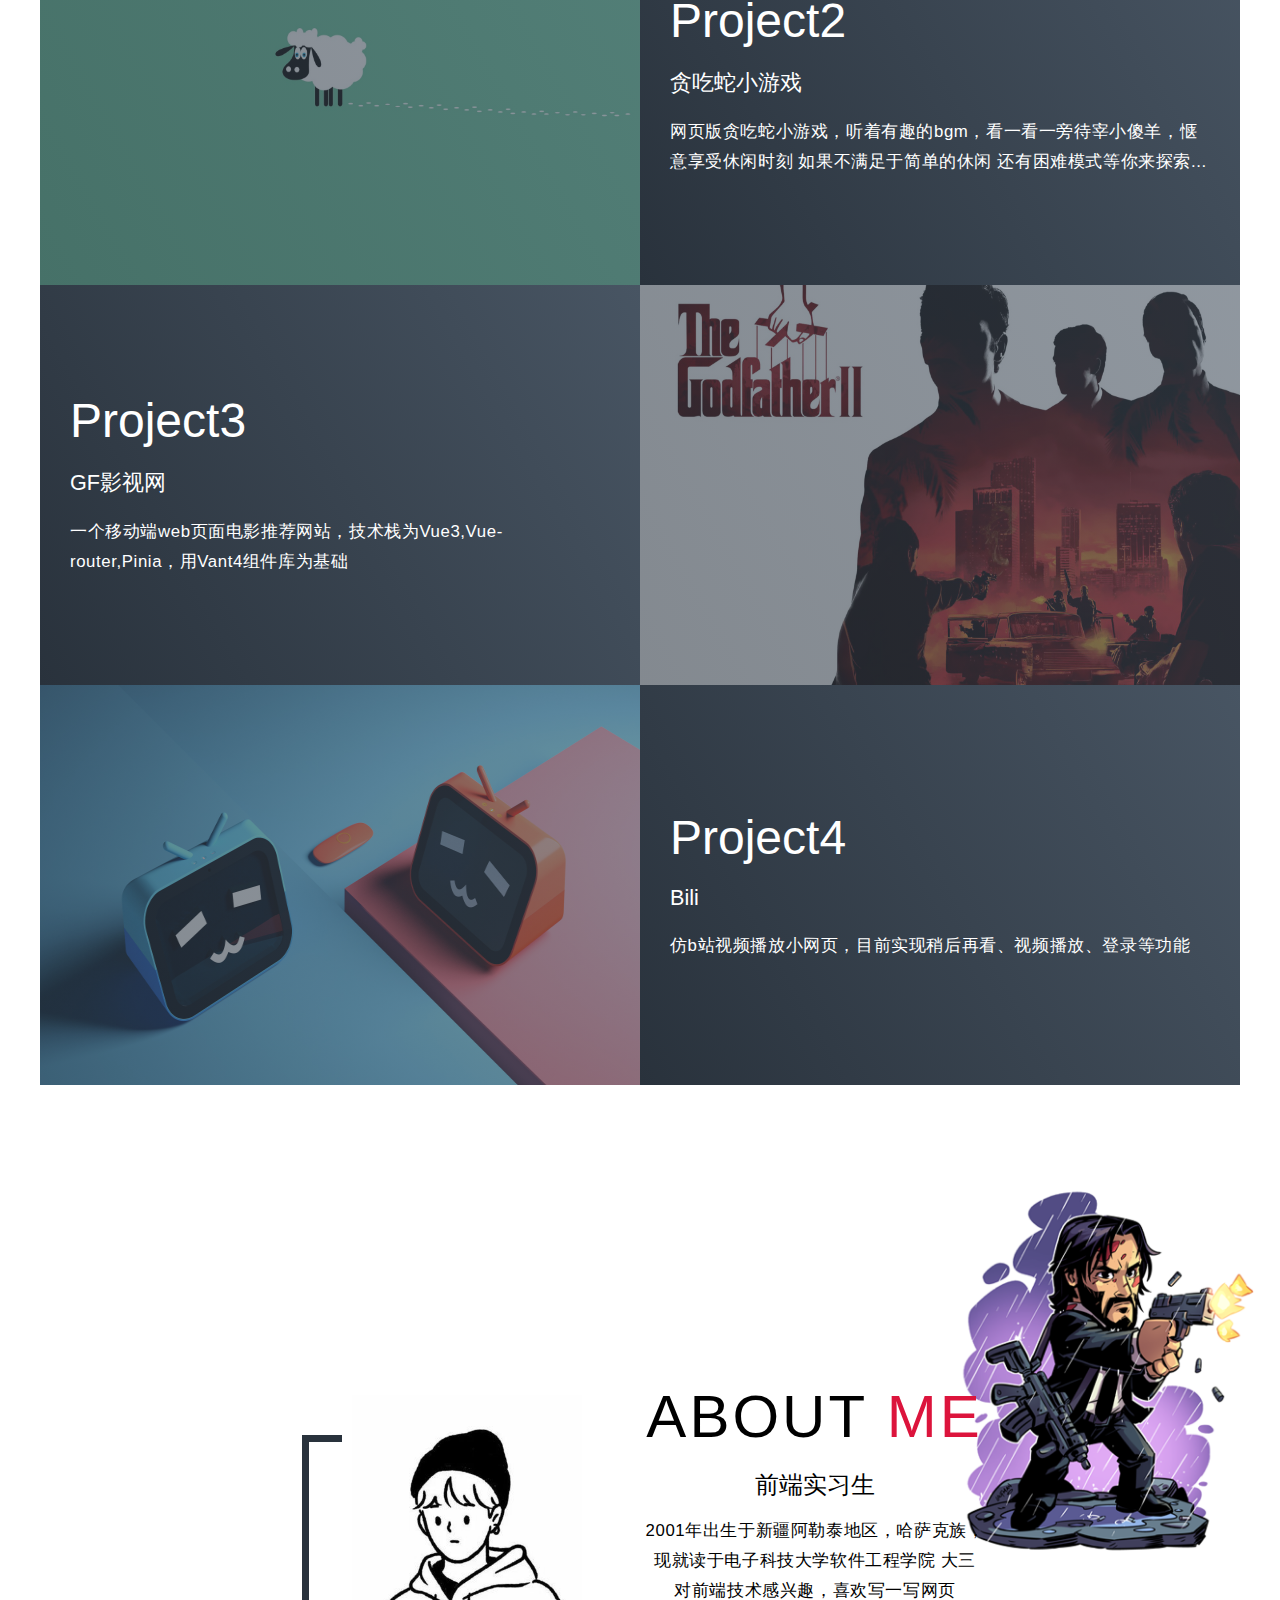
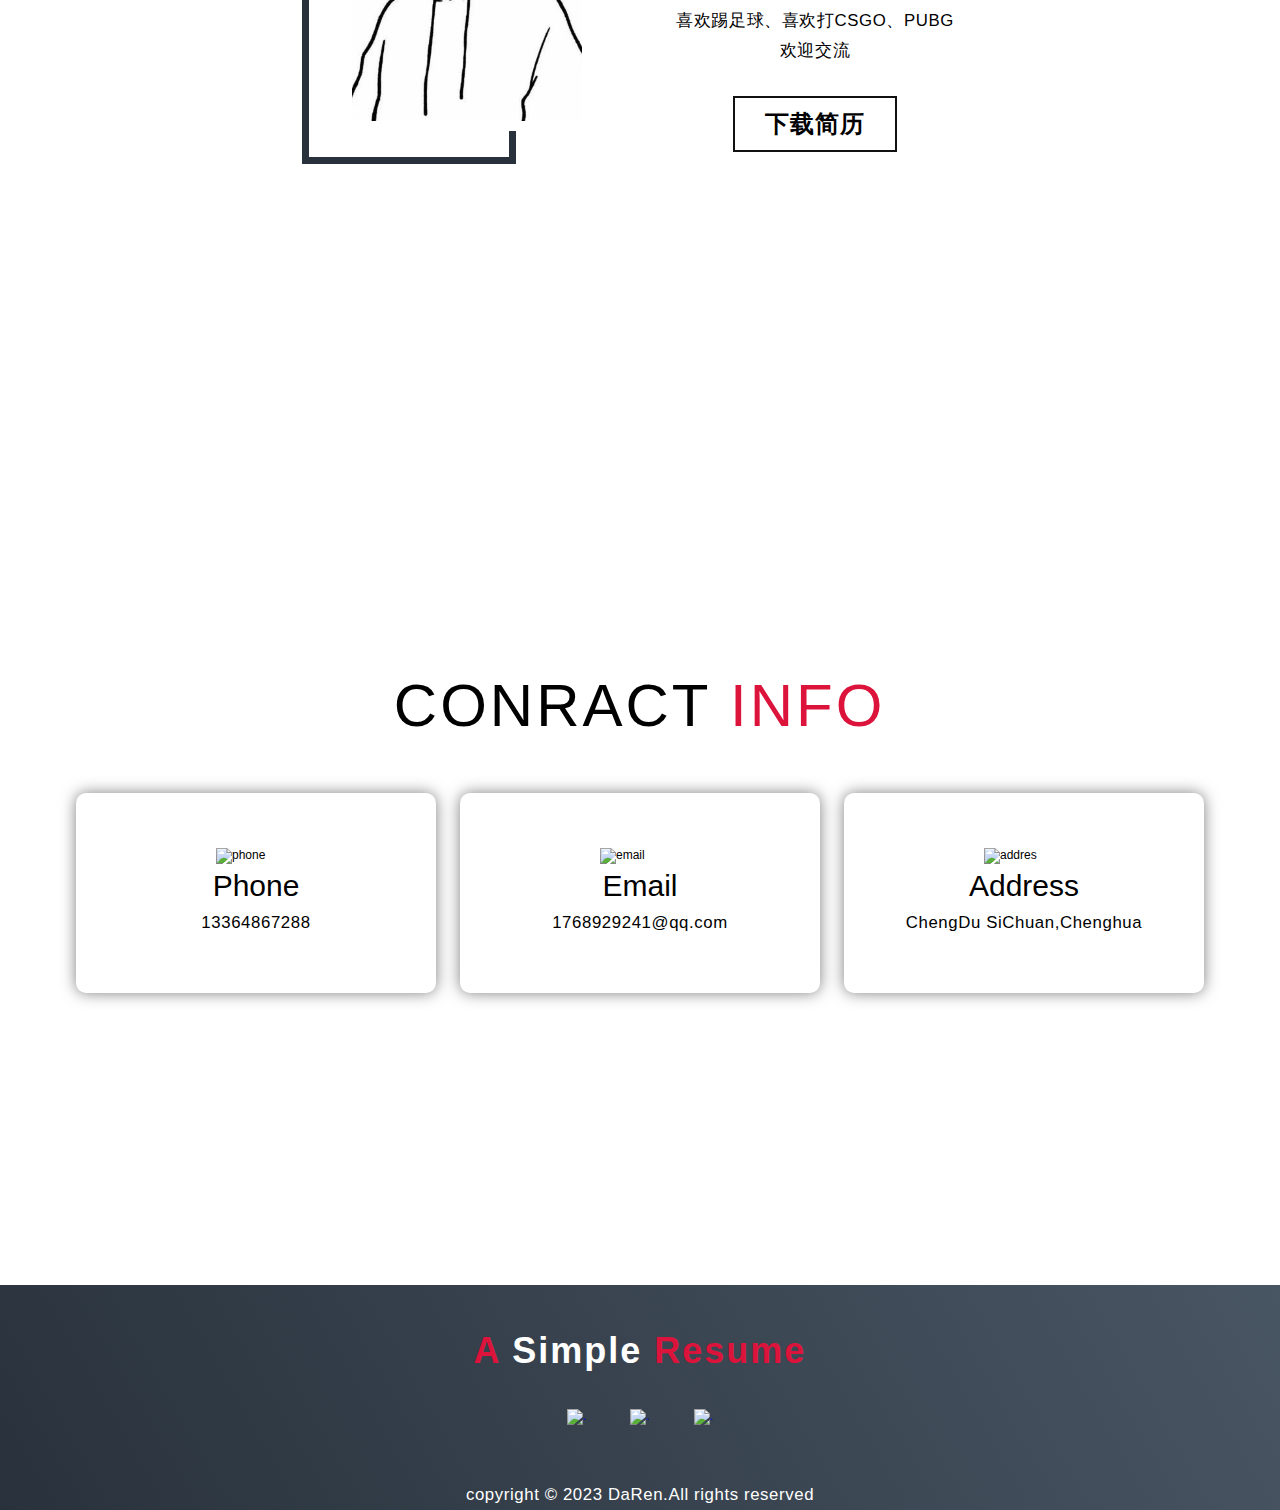
==== commit 9631f400: "refactor" ====
--- a/html/index.html
+++ b/html/index.html
@@ -5,7 +5,7 @@
     <meta charset="UTF-8">
     <meta http-equiv="X-UA-Compatible" content="IE=edge">
     <meta name="viewport" content="width=device-width, initial-scale=1.0">
-    <link rel="stylesheet" href="myWeb/css/index.css">
+    <link rel="stylesheet" href="css/index.css">
     <title>My Website</title>
 </head>
 
--- a/html/css/index.css
+++ b/html/css/index.css
@@ -0,0 +1,792 @@
+/* #region reset*/
+* {
+    padding: 0;
+    margin: 0;
+    box-sizing: border-box;
+}
+
+html {
+    font-size: 7px;
+    font-family: 'montserrat', sans-serif;
+    scroll-behavior: smooth;
+}
+
+a {
+    text-decoration: none;
+}
+
+.container {
+    min-height: 100vh;
+    width: 100%;
+    display: flex;
+    align-items: center;
+    justify-content: center;
+}
+
+.crimson {
+    color: crimson;
+}
+
+.section-title {
+    font-size: 4rem;
+    font-weight: 300;
+    color: black;
+    margin-bottom: 10px;
+    text-transform: uppercase;
+    letter-spacing: .2rem;
+    text-align: center;
+}
+
+p {
+    font-size: 1.4rem;
+    line-height: 2.5rem;
+    font-weight: 300;
+    letter-spacing: .05rem;
+}
+
+img {
+    width: 100%;
+}
+
+h1,
+h2,
+h3,
+p {
+    cursor: default;
+}
+
+/* #endregion reset*/
+
+/* #region header */
+.page-header {
+    width: 100%;
+    position: fixed;
+    top: 0;
+    left: 0;
+    z-index: 100;
+    text-shadow: 0px 0px 4px black;
+    /* background-image: linear-gradient(60deg, #29323c 0%, #485563 100%); */
+}
+
+.page-header .container {
+    max-width: 1500px;
+    margin: 0 auto;
+    min-height: 7vh;
+    justify-content: space-between;
+    padding: 0 20px;
+    color: white;
+    text-transform: uppercase;
+}
+
+.page-header .logo {
+    font-size: 3.5rem;
+    letter-spacing: 2px;
+    font-weight: 600;
+}
+
+.page-header .nav {
+    display: flex;
+    justify-content: flex-end;
+    align-items: center;
+}
+
+.page-header .nav li {
+    list-style: none;
+}
+
+.page-header .nav li a {
+    color: white;
+    font-size: 2rem;
+    padding: 0 10px;
+    letter-spacing: 2px;
+    transition: .2s 0s ease letter-spacing;
+}
+
+.page-header .nav li a:hover {
+    color: crimson;
+    letter-spacing: 10px;
+}
+
+.page-header .humburger {
+    width: 40px;
+    height: 40px;
+    border: 3px solid white;
+    border-radius: 50%;
+    cursor: pointer;
+    display: none;
+    box-shadow: 0px 0px 5px black;
+
+    /* display: flex; */
+    flex-direction: column;
+    justify-content: space-evenly;
+    align-items: center;
+}
+
+.page-header .humburger div:nth-child(2) {
+    width: 60%;
+    border: 1px solid white;
+    opacity: .5;
+    animation: humburger_line2 2s linear 0s infinite;
+    box-shadow: 0px 0px 5px black;
+}
+
+.page-header .humburger div:nth-child(1) {
+    width: 60%;
+    border: 1px solid white;
+    position: relative;
+    top: 5px;
+    opacity: .5;
+    animation: humburger_line1 2s linear 0s infinite;
+    box-shadow: 0px 0px 5px black;
+}
+
+.page-header .humburger div:nth-child(3) {
+    width: 60%;
+    border: 1px solid white;
+    position: relative;
+    top: -4px;
+    opacity: .5;
+    animation: humburger_line3 2s linear 0s infinite;
+    box-shadow: 0px 0px 5px black;
+}
+
+.nav-list {
+    width: 52%;
+    height: 100vh;
+    background-color: #2D2C2F;
+    opacity: .7;
+
+    position: absolute;
+    top: 0;
+    right: -55%;
+
+    display: none;
+    flex-flow: column;
+    justify-content: center;
+    align-items: center;
+
+    transition: .3s 0s ease all;
+}
+
+.nav-list li {
+    list-style: none;
+    margin: 2rem 0;
+}
+
+.nav-list li a {
+    color: white;
+    font-size: 4rem;
+    padding: 0 10px;
+    letter-spacing: 2px;
+}
+
+/* #endregion header */
+
+/* #region hero section */
+#hero {
+    background-image: url(../image/JohnWick3.jpg);
+    background-size: cover;
+    background-position: top center;
+    position: relative;
+    z-index: 1;
+}
+
+/* 一层黑幕 */
+#hero::after {
+    content: '';
+    background-color: black;
+    opacity: 0.6;
+    height: 100%;
+    width: 100%;
+    position: absolute;
+    top: 0;
+    left: 0;
+    z-index: -1;
+}
+
+/* 调整位置 */
+#hero .container {
+    max-width: 1500px;
+    margin: 0 auto;
+    justify-content: flex-start;
+    padding-left: 40px;
+}
+
+#hero h1 {
+    display: block;
+    width: fit-content;
+    font-size: 4rem;
+    position: relative;
+    color: transparent;
+    position: relative;
+    animation: text_reveal .5s ease forwards;
+}
+
+#hero h1:nth-child(1) {
+    animation-delay: 1s;
+}
+
+#hero h1:nth-child(2) {
+    animation-delay: 2s;
+}
+
+#hero h1:nth-child(3) {
+    animation: text_reveal_name .5s ease forwards;
+    animation-delay: 3s;
+}
+
+/* 字体动画特效遮幕 */
+#hero h1 span {
+    position: absolute;
+    top: 0;
+    left: 0;
+    width: 0;
+    height: 100%;
+    background-color: crimson;
+    animation: text_reveal_box 1s ease;
+}
+
+#hero h1:nth-child(1) span {
+    animation-delay: .5s;
+}
+
+#hero h1:nth-child(2) span {
+    animation-delay: 1.5s;
+}
+
+#hero h1:nth-child(3) span {
+    animation-delay: 2.5s;
+}
+
+#hero .cta {
+    display: inline-block;
+    padding: 10px 30px;
+    color: white;
+    background-color: transparent;
+    border: 2px solid crimson;
+    font-size: 2rem;
+    text-transform: uppercase;
+    letter-spacing: .1rem;
+    margin-top: 30px;
+    transition: .3s ease;
+    transition-property: color bacground-color;
+}
+
+#hero .cta:hover {
+    color: white;
+    background-color: crimson;
+}
+
+/* #endregion hero section */
+
+/* #region service section */
+/* #service .container {
+    flex-direction: column;
+    text-align: center;
+    max-width: 1500px;
+    margin: 0 auto;
+    padding: 100px 0;
+}
+#service .section-title {
+    font-size: 4rem;
+    font-weight: 300;
+    color: black;
+    margin-bottom: 10px;
+    text-transform: uppercase;
+    letter-spacing: .2rem;
+    text-align: center;
+}
+#service header {
+    max-width: 400px;
+}
+#service header p {
+    margin-top: 10px;
+}
+#service .content {
+    display: flex;
+    align-items: center;
+    justify-content: center;
+    flex-wrap: wrap;
+    margin-top: 50px;
+}
+#service .item {
+    background-image: url(../image/img-1.png);
+    background-size: cover;
+    flex-basis: 80%;
+    border-radius: 10px;
+    padding: 10px 20px;
+    margin: 1%;
+    overflow: hidden;
+    position: relative;
+    z-index: 1;
+    min-height: 300px;
+
+    display: flex;
+    flex-direction: column;
+    justify-content: center;
+    align-items: flex-start;
+}
+#service .item::after {
+    content: '';
+    width: 100%;
+    height: 100%;
+    position: absolute;
+    top: 0;
+    left: 0;
+    background-image: linear-gradient(60deg, #29323c 0%, #485563 100%);
+    opacity: 0.6;
+    z-index: -1;
+}
+#service .item .icon {
+    width: 80px;
+    height: 80px;
+}
+#service .item h2 {
+    color: white;
+    margin: 10px 0;
+    font-size: 2rem;
+}
+#service .item p {
+    color: white;
+    text-align: left;
+    line-height: 2rem;
+} */
+/* #endregion service section */
+
+/* #region project section */
+#project .container {
+    flex-direction: column;
+}
+
+#project header {
+    margin: 60px 0;
+}
+
+#project .content {
+    display: flex;
+    justify-content: center;
+    align-items: center;
+    flex-wrap: wrap;
+}
+
+#project .item {
+    overflow: hidden;
+    border-radius: 1rem;
+    flex-basis: 80%;
+    display: flex;
+    justify-content: center;
+    align-items: center;
+    flex-wrap: wrap;
+    margin: 1%;
+}
+
+#project .item img {
+    transition: transform .4s 0s ease;
+    height: 100%;
+}
+
+#project .item:hover img {
+    transform: scale(1.25);
+}
+
+#project .item .info {
+    min-height: 300px;
+    padding: 10px 20px;
+    color: white;
+    background-image: linear-gradient(60deg, #29323c 0%, #485563 100%);
+    display: flex;
+    flex-direction: column;
+    justify-content: center;
+    align-items: flex-start;
+}
+
+#project .item .info h2 {
+    font-size: 4rem;
+    font-weight: 400;
+}
+
+#project .item .info h3 {
+    font-weight: 300;
+    font-size: 1.8rem;
+    margin: 20px 0;
+}
+
+#project .item .picture {
+    position: relative;
+    overflow: hidden;
+}
+
+/* 照片遮幕 */
+#project .item .picture::after {
+    content: '';
+    display: inline-block;
+    width: 150%;
+    height: 150%;
+    background-image: linear-gradient(60deg, #29323c 0%, #485563 100%);
+    position: absolute;
+    left: -50%;
+    top: -50%;
+    opacity: .6;
+}
+
+/* #endregion project section */
+
+/* #region about section */
+#about .container {
+    background-image: url(../image/JohnWick2.png);
+    background-position: right top;
+    background-repeat: no-repeat;
+    background-size: 30vw;
+}
+
+#about .about-box {
+    display: flex;
+    justify-content: center;
+    align-items: center;
+    flex-wrap: wrap;
+    flex-basis: 90%;
+    margin-top: 200px;
+}
+
+#about .info {
+    display: flex;
+    flex-direction: column;
+    align-items: center;
+    margin-bottom: 50px;
+    font-weight: bold;
+}
+
+#about .info h2 {
+    margin: 15px 0;
+    font-weight: 400;
+    font-size: 2rem;
+}
+
+#about .info p {
+    text-align: center;
+}
+
+#about .info a {
+    display: inline-block;
+    padding: 10px 30px;
+    color: #000;
+    background-color: transparent;
+    border: 2px solid #111;
+    font-size: 2rem;
+    text-transform: uppercase;
+    letter-spacing: .1rem;
+    margin-top: 30px;
+    transition: 0.2s ease;
+    transition-property: color bacground-color;
+}
+
+#about .info a:hover {
+    color: white;
+    background-color: crimson;
+}
+
+#about .picture {
+    height: 500px;
+    width: 300px;
+    position: relative;
+}
+
+#about .picture img {
+    width: 250px;
+    position: absolute;
+    top: 0;
+    right: 0;
+    border: 10px solid white;
+    z-index: 2;
+}
+
+#about .picture::after {
+    content: '';
+    display: inline-block;
+    width: 200px;
+    height: 315px;
+    background-color: transparent;
+    border: 7px solid #29323c;
+    position: absolute;
+    top: 50px;
+    left: 10px;
+}
+
+/* #endregion about section */
+
+/* #region contact section */
+#contact .container {
+    /* background-color: skyblue; */
+    max-width: 1200px;
+    margin: 0 auto;
+    flex-direction: column;
+}
+
+#contact .contact-items {
+    display: flex;
+    justify-content: center;
+    flex-wrap: wrap;
+    align-items: center;
+    width: 100%;
+    margin-top: 50px;
+}
+
+#contact .contact-items .item {
+    display: flex;
+    flex-direction: column;
+    justify-content: center;
+    align-items: center;
+    flex-basis: 80%;
+    margin: 3% 0;
+    background-color: white;
+    padding: 20px 0;
+    border-radius: 10px;
+    box-shadow: 0 0 15px rgba(0, 0, 0, 50%);
+    color: black;
+    min-height: 230px;
+
+    transition: .2s 0s ease box-shadow;
+}
+
+#contact .contact-items .item:hover {
+    box-shadow: 0 0 5px rgba(0, 0, 0, 50%);
+}
+
+#contact .contact-items .item img {
+    width: 80px;
+}
+
+#contact .contact-items .item h2 {
+    margin: 5px 0;
+    font-size: 2.5rem;
+    font-weight: 300;
+}
+
+/* #endregion contact section */
+
+/* #region footer */
+.page-footer .container {
+    color: white;
+    min-height: 25vh;
+    background-image: linear-gradient(60deg, #29323c 0%, #485563 100%);
+    flex-wrap: wrap;
+}
+
+.page-footer h1 {
+    margin-top: 3vh;
+    letter-spacing: 2px;
+    font-size: 3rem;
+    width: 100%;
+    text-align: center;
+}
+
+.page-footer h2 {
+    font-size: 2rem;
+    margin-bottom: 5px;
+}
+
+.page-footer .icon {
+    width: 100%;
+    text-align: center;
+
+}
+
+.page-footer .icon a {
+    display: inline-block;
+    width: 60px;
+}
+
+.page-footer p {
+    width: 100%;
+    text-align: center;
+    align-self: flex-end;
+}
+
+/* #endregion footer */
+
+/* #region keyframes */
+@keyframes text_reveal_box {
+    50% {
+        width: 100%;
+        left: 0;
+    }
+
+    100% {
+        width: 0;
+        left: 100%;
+    }
+}
+
+@keyframes text_reveal {
+    to {
+        color: white;
+    }
+}
+
+@keyframes text_reveal_name {
+    to {
+        color: crimson;
+    }
+}
+
+@keyframes humburger_line1 {
+    0% {
+        opacity: .5;
+        /* border: 1px solid white; */
+    }
+
+    8% {
+        opacity: 1;
+        /* border: 1px solid crimson; */
+    }
+
+    16% {
+        opacity: .5;
+        /* border: 1px solid white; */
+    }
+}
+
+@keyframes humburger_line2 {
+    8% {
+        opacity: .5;
+        /* border: 1px solid white; */
+    }
+
+    16% {
+        opacity: 1;
+        /* border: 1px solid crimson; */
+    }
+
+    33% {
+        opacity: .5;
+        /* border: 1px solid white; */
+    }
+}
+
+@keyframes humburger_line3 {
+    16% {
+        opacity: .5;
+        /* border: 1px solid white; */
+    }
+
+    33% {
+        opacity: 1;
+        /* border: 1px solid crimson; */
+    }
+
+    41% {
+        opacity: .5;
+        /* border: 1px solid white; */
+    }
+}
+
+/* #endregion keyframes */
+
+/* #region 媒体查询 */
+/* 以手机为基础编代码 */
+/* 小电脑屏，pad */
+@media only screen and (max-width:770px) {
+    #project .item .info {
+        min-width: 80vw;
+    }
+}
+@media only screen and (min-width:770px) {
+    .page-header .humburger {
+        width: 50px;
+        height: 50px;
+    }
+
+    /* 字体放大 */
+    html {
+        font-size: 10px;
+    }
+
+    /* 每个板块标题 */
+    .section-title {
+        transform: scale(1.25);
+    }
+
+    /* hero section 引入介绍 */
+    .my-introduction {
+        transform: scale(1.25);
+        margin-left: 50px;
+    }
+
+    /* service板块每个服务项 */
+    #service .content .item {
+        flex-basis: 40%;
+        margin: 1%;
+    }
+
+    #project .item {
+        flex-basis: 100%;
+        max-width: 1200px;
+        border-radius: 0;
+        flex-wrap: nowrap;
+        margin: 0;
+        min-height: 400px;
+    }
+
+    #project .item:nth-child(2n) {
+        flex-direction: row-reverse;
+    }
+
+    #project .item .info {
+        padding: 50px 30px;
+        height: 100%;
+        flex-basis: 50%;
+        height: 400px;
+    }
+
+    #project .item .picture {
+        flex-basis: 50%;
+        height: 400px;
+    }
+
+    #contact .contact-items .item {
+        flex-basis: 30%;
+        margin: 0 1%;
+        min-height: 200px;
+    }
+}
+
+/* 针对头部的自适应 */
+@media only screen and (max-width:900px) {
+    .page-header .nav {
+        display: none;
+    }
+
+    .page-header .humburger {
+        display: flex;
+    }
+
+    .page-header .nav-list {
+        display: flex;
+    }
+}
+
+/* 电脑屏 */
+@media only screen and (min-width:1200px) {
+    html {
+        font-size: 12px;
+    }
+
+    #service .content .item {
+        flex-basis: 23%;
+        margin: 1%;
+    }
+
+    #about .about-box {
+        flex-direction: row-reverse;
+        align-items: center;
+    }
+
+    #about .info {
+        max-width: 30%;
+        position: relative;
+        top: -40px;
+        margin-left: 50px;
+    }
+}
+
+/* #endregion 媒体查询 */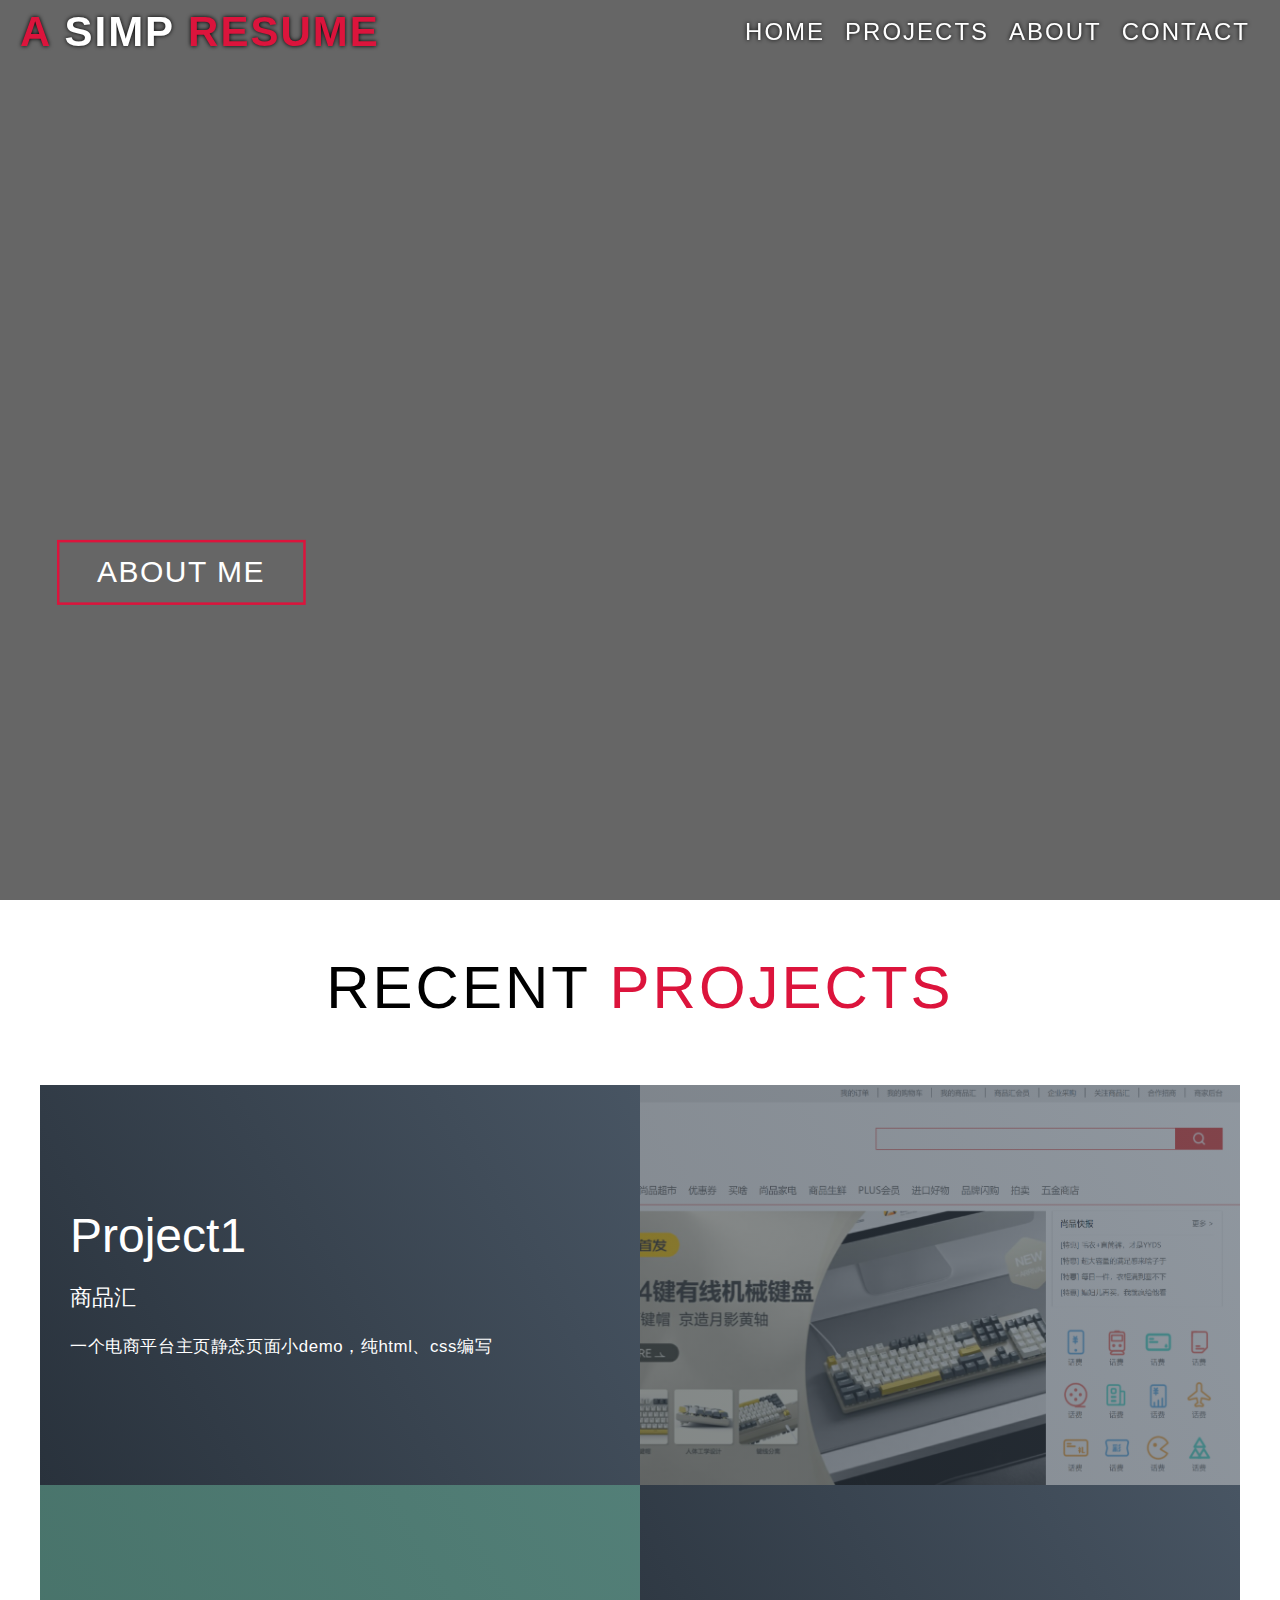
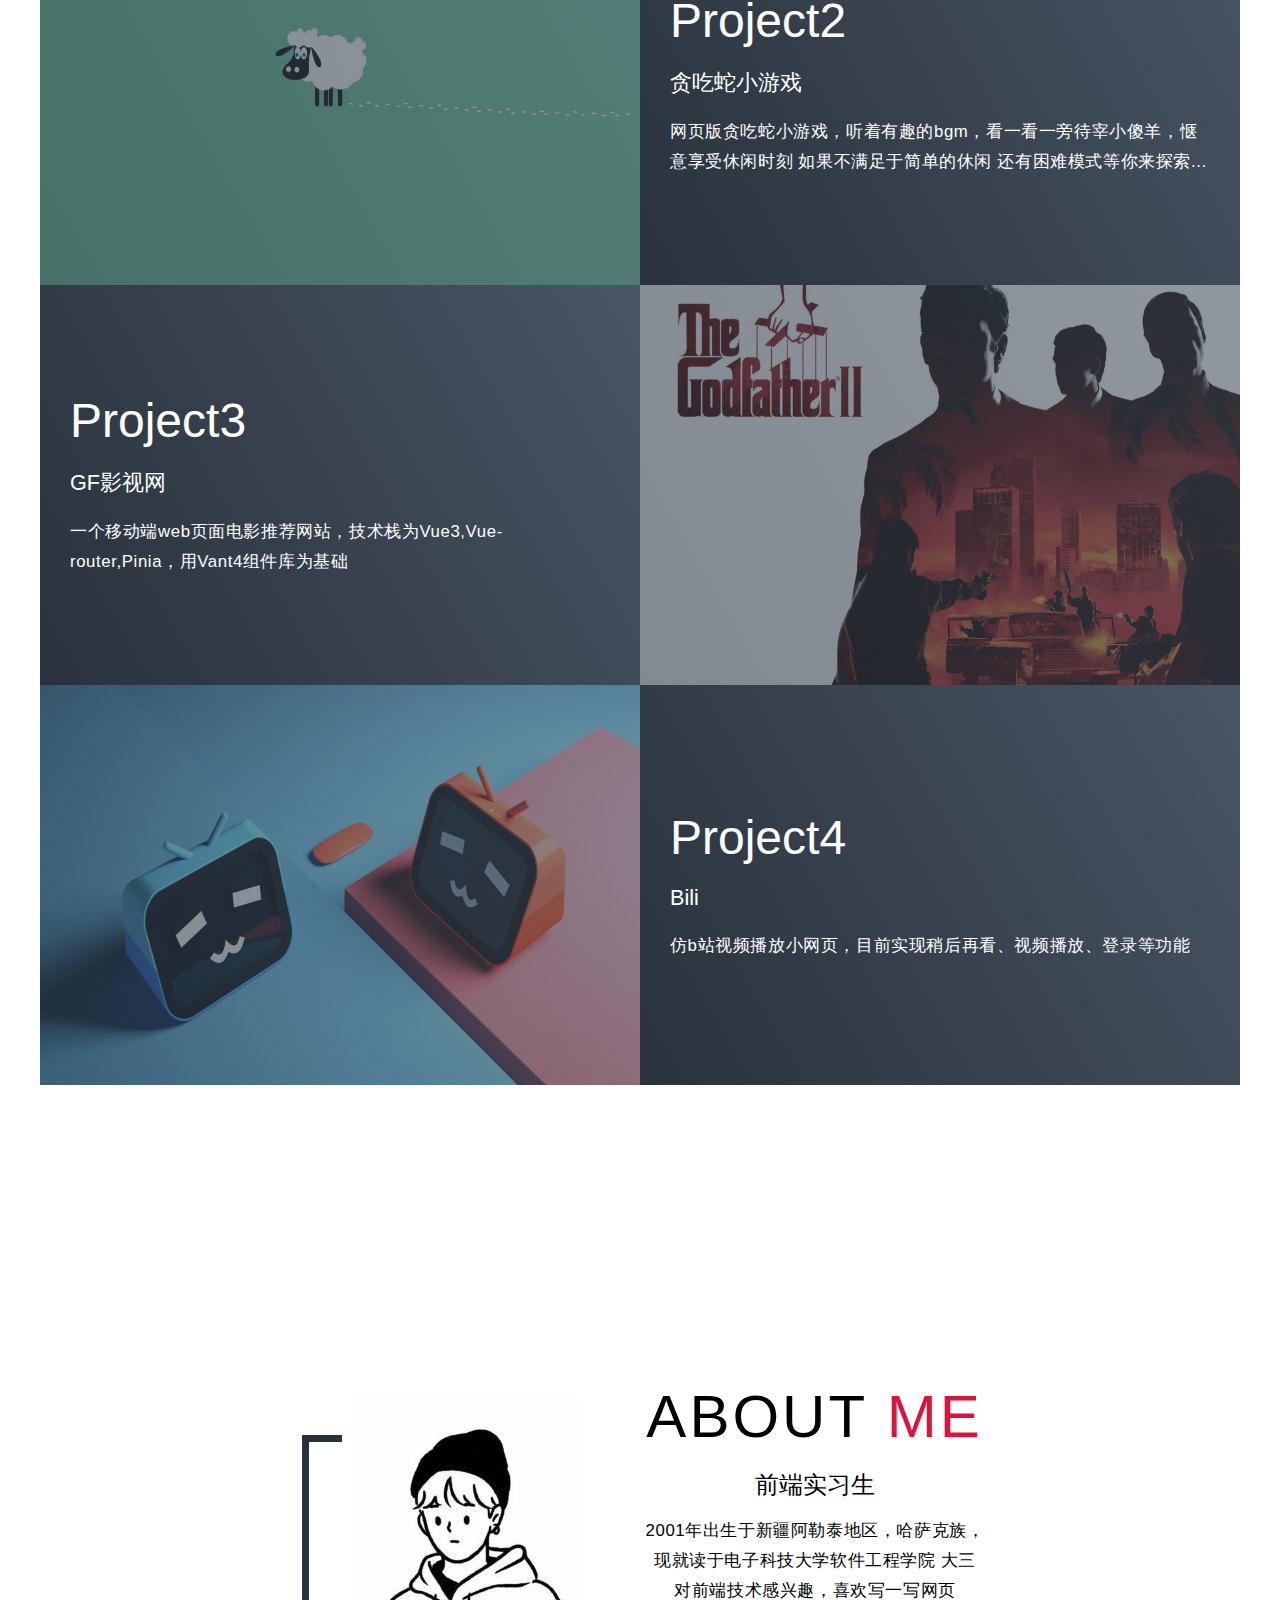
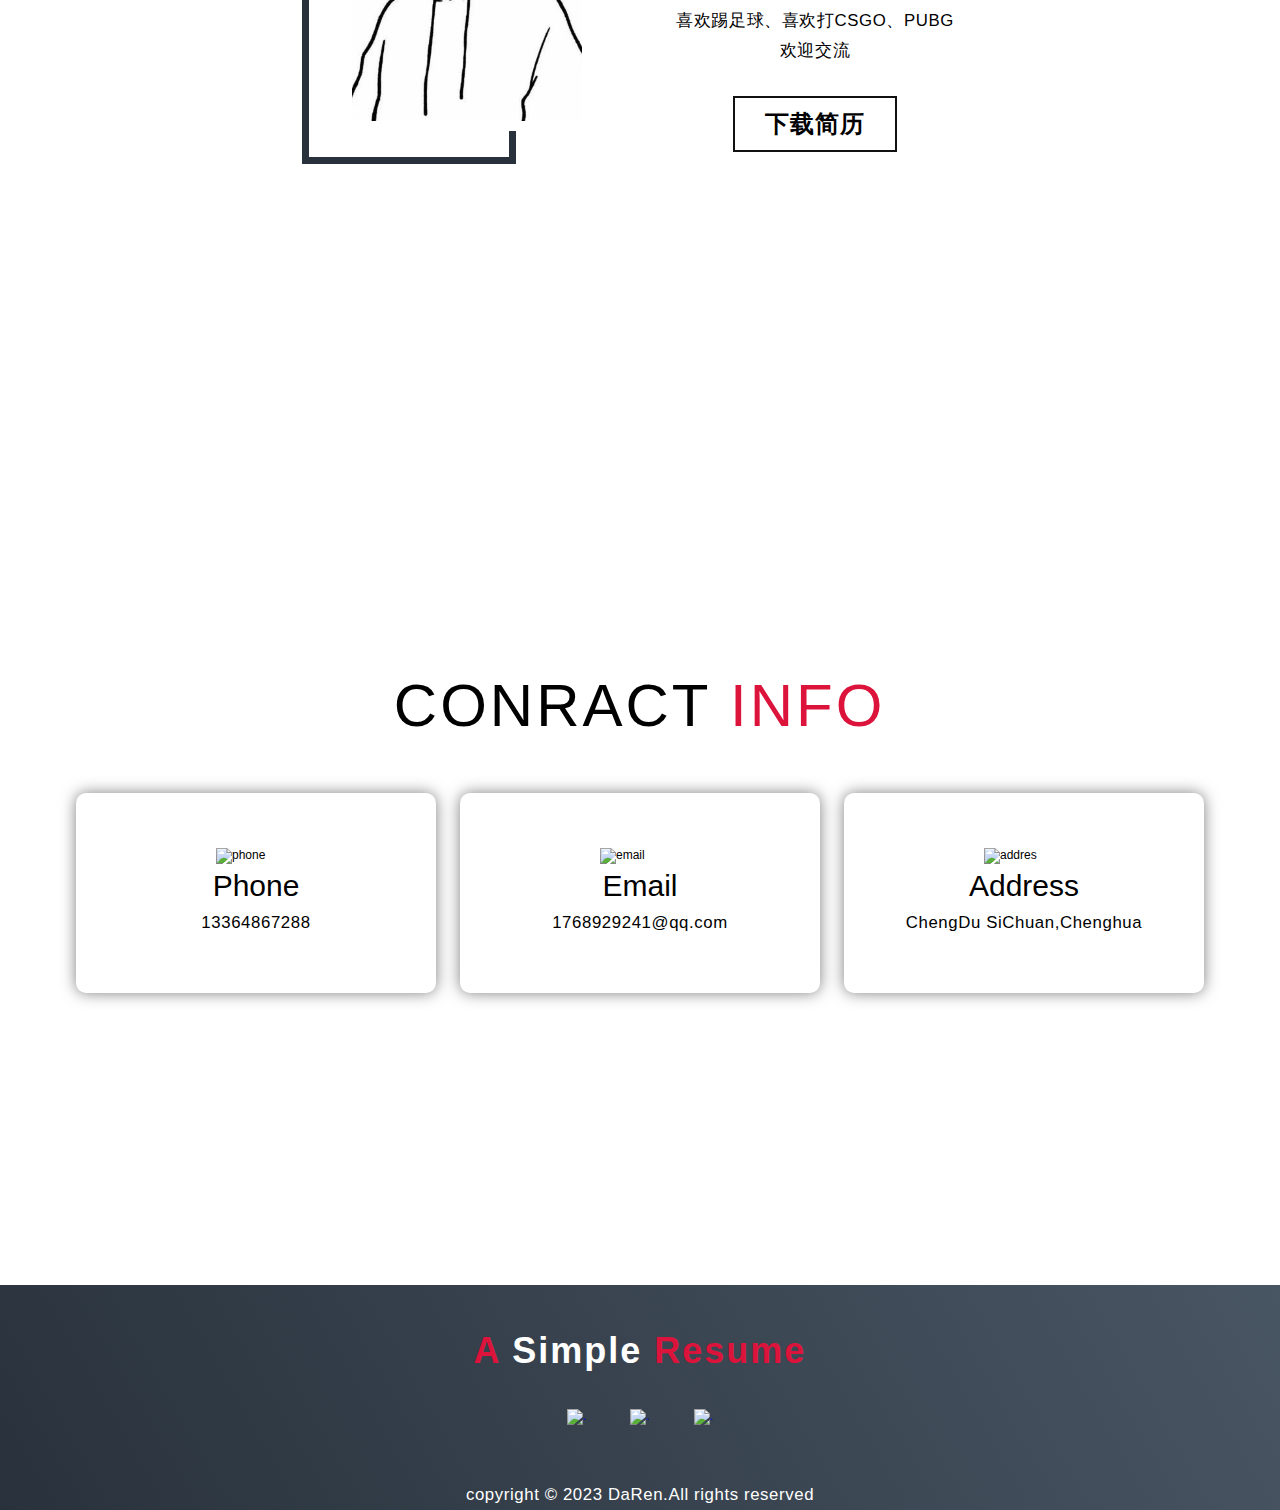
==== commit b95a311f: "refactor" ====
--- a/html/index.html
+++ b/html/index.html
@@ -109,7 +109,7 @@
                         <h3>商品汇</h3>
                         <p>一个电商平台主页静态页面小demo，纯html、css编写</p>
                     </div>
-                    <div class="picture"><img src="../image/sph.png" alt="project1"></div>
+                    <div class="picture"><img src="image/sph.png" alt="project1"></div>
                 </div>
                 <div class="item">
                     <div class="info">
@@ -119,7 +119,7 @@
                             如果不满足于简单的休闲 还有困难模式等你来探索...
                         </p>
                     </div>
-                    <div class="picture"><img src="../image/bg3.jpg" alt="project1"></div>
+                    <div class="picture"><img src="image/bg3.jpg" alt="project1"></div>
                 </div>
                 <div class="item">
                     <div class="info">
@@ -127,7 +127,7 @@
                         <h3>GF影视网</h3>
                         <p>一个移动端web页面电影推荐网站，技术栈为Vue3,Vue-router,Pinia，用Vant4组件库为基础</p>
                     </div>
-                    <div class="picture"><img src="../image/GodFather.jpg" alt="project1"></div>
+                    <div class="picture"><img src="image/GodFather.jpg" alt="project1"></div>
                 </div>
                 <div class="item">
                     <div class="info">
@@ -135,7 +135,7 @@
                         <h3>Bili</h3>
                         <p>仿b站视频播放小网页，目前实现稍后再看、视频播放、登录等功能</p>
                     </div>
-                    <div class="picture"><img src="../image/bili.jpg" alt="project1"></div>
+                    <div class="picture"><img src="image/bili.jpg" alt="project1"></div>
                 </div>
                 <!-- <div class="item">
                     <div class="info">
@@ -148,7 +148,7 @@
                             ducimus illo neque atque libero non sunt harum?
                             Ipsum repellat animi, fugit architecto voluptatum odit et!</p>
                     </div>
-                    <div class="picture"><img src="../image/bili.jpg" alt="project1"></div>
+                    <div class="picture"><img src="image/bili.jpg" alt="project1"></div>
                 </div> -->
             </div>
         </div>
@@ -174,7 +174,7 @@
                     <p>欢迎交流</p>
                     <a href="#">下载简历</a>
                 </div>
-                <div class="picture"><img src="../image/avatar.jpg" alt="me"></div>
+                <div class="picture"><img src="image/avatar.jpg" alt="me"></div>
             </div>
         </div>
     </section>
--- a/html/css/index.css
+++ b/html/css/index.css
@@ -184,7 +184,7 @@
 
 /* #region hero section */
 #hero {
-    background-image: url(../image/JohnWick3.jpg);
+    background-image: url(image/JohnWick3.jpg);
     background-size: cover;
     background-position: top center;
     position: relative;
@@ -310,7 +310,7 @@
     margin-top: 50px;
 }
 #service .item {
-    background-image: url(../image/img-1.png);
+    background-image: url(image/img-1.png);
     background-size: cover;
     flex-basis: 80%;
     border-radius: 10px;
@@ -433,7 +433,7 @@
 
 /* #region about section */
 #about .container {
-    background-image: url(../image/JohnWick2.png);
+    background-image: url(image/JohnWick2.png);
     background-position: right top;
     background-repeat: no-repeat;
     background-size: 30vw;
